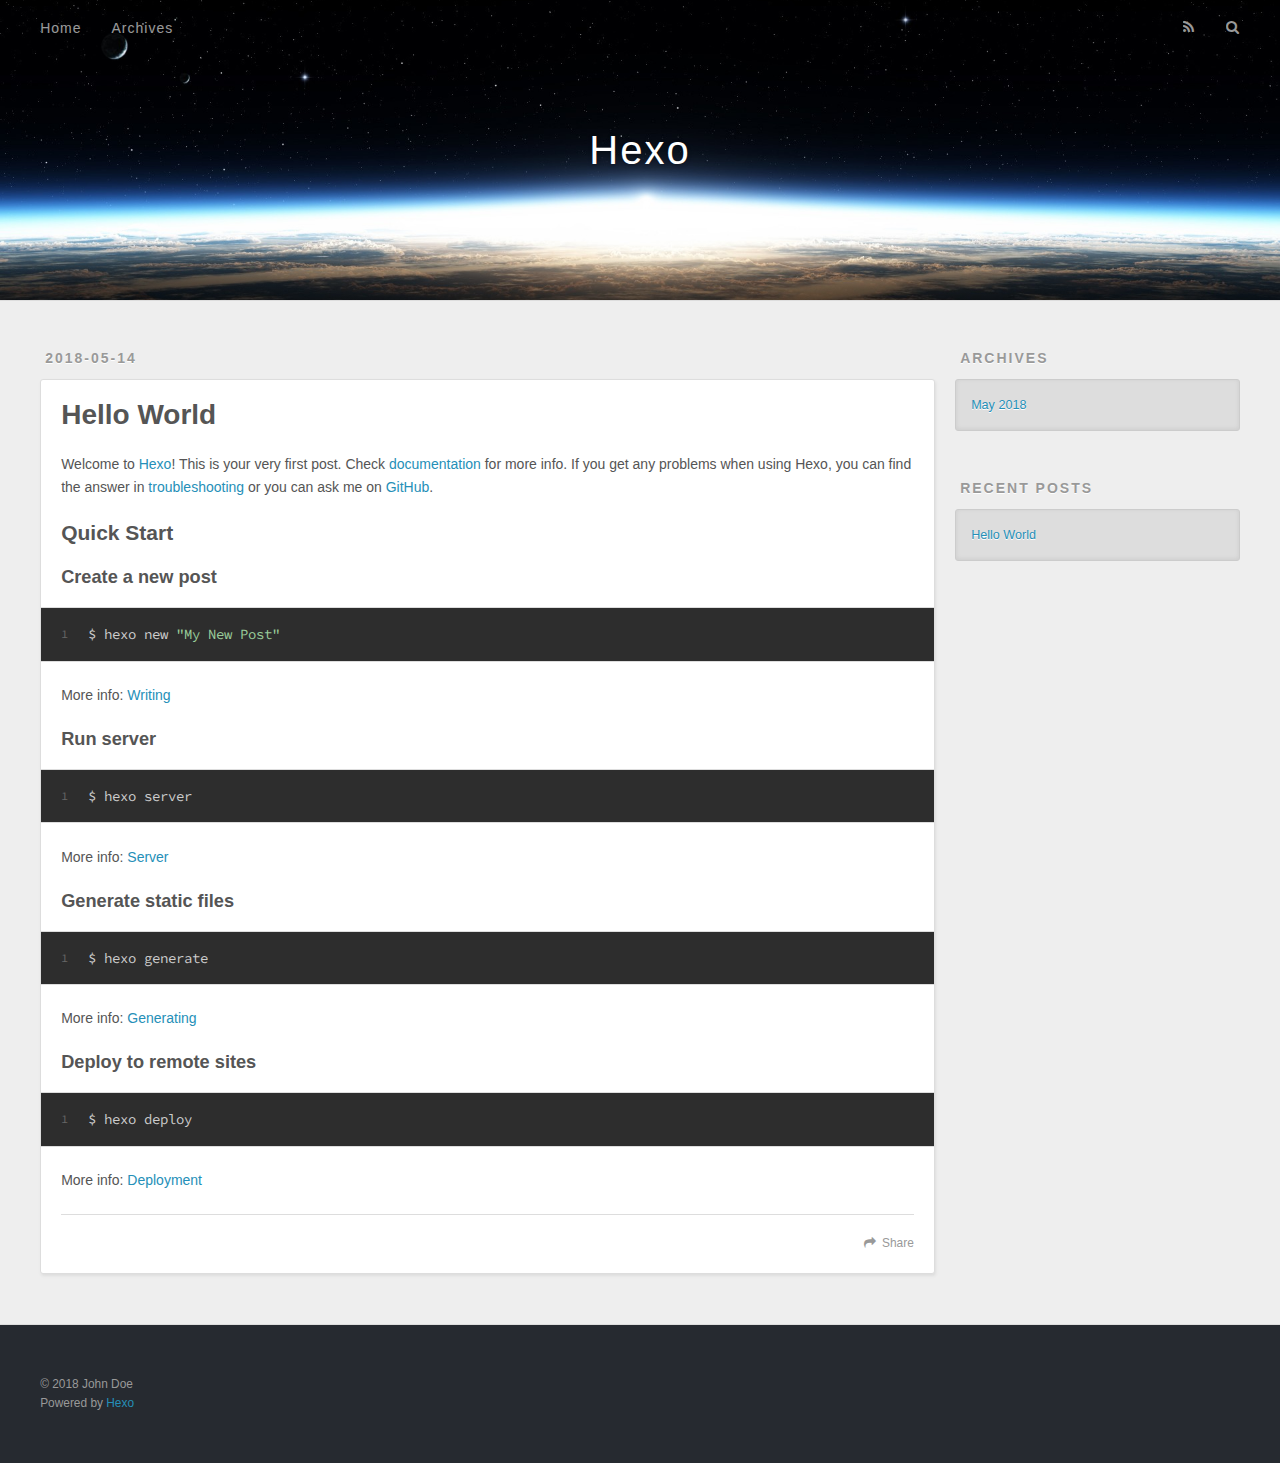
==== index.html @ ec2a13dc "Site updated: 2018-05-14 11:06:51" ====
<!DOCTYPE html>
<html>
<head>
  <meta charset="utf-8">
  

  
  <title>Hexo</title>
  <meta name="viewport" content="width=device-width, initial-scale=1, maximum-scale=1">
  <meta property="og:type" content="website">
<meta property="og:title" content="Hexo">
<meta property="og:url" content="http://yoursite.com/index.html">
<meta property="og:site_name" content="Hexo">
<meta property="og:locale" content="default">
<meta name="twitter:card" content="summary">
<meta name="twitter:title" content="Hexo">
  
    <link rel="alternate" href="/atom.xml" title="Hexo" type="application/atom+xml">
  
  
    <link rel="icon" href="/favicon.png">
  
  
    <link href="//fonts.googleapis.com/css?family=Source+Code+Pro" rel="stylesheet" type="text/css">
  
  <link rel="stylesheet" href="/css/style.css">
</head>

<body>
  <div id="container">
    <div id="wrap">
      <header id="header">
  <div id="banner"></div>
  <div id="header-outer" class="outer">
    <div id="header-title" class="inner">
      <h1 id="logo-wrap">
        <a href="/" id="logo">Hexo</a>
      </h1>
      
    </div>
    <div id="header-inner" class="inner">
      <nav id="main-nav">
        <a id="main-nav-toggle" class="nav-icon"></a>
        
          <a class="main-nav-link" href="/">Home</a>
        
          <a class="main-nav-link" href="/archives">Archives</a>
        
      </nav>
      <nav id="sub-nav">
        
          <a id="nav-rss-link" class="nav-icon" href="/atom.xml" title="RSS Feed"></a>
        
        <a id="nav-search-btn" class="nav-icon" title="Search"></a>
      </nav>
      <div id="search-form-wrap">
        <form action="//google.com/search" method="get" accept-charset="UTF-8" class="search-form"><input type="search" name="q" class="search-form-input" placeholder="Search"><button type="submit" class="search-form-submit">&#xF002;</button><input type="hidden" name="sitesearch" value="http://yoursite.com"></form>
      </div>
    </div>
  </div>
</header>
      <div class="outer">
        <section id="main">
  
    <article id="post-hello-world" class="article article-type-post" itemscope itemprop="blogPost">
  <div class="article-meta">
    <a href="/2018/05/14/hello-world/" class="article-date">
  <time datetime="2018-05-14T02:57:49.219Z" itemprop="datePublished">2018-05-14</time>
</a>
    
  </div>
  <div class="article-inner">
    
    
      <header class="article-header">
        
  
    <h1 itemprop="name">
      <a class="article-title" href="/2018/05/14/hello-world/">Hello World</a>
    </h1>
  

      </header>
    
    <div class="article-entry" itemprop="articleBody">
      
        <p>Welcome to <a href="https://hexo.io/" target="_blank" rel="noopener">Hexo</a>! This is your very first post. Check <a href="https://hexo.io/docs/" target="_blank" rel="noopener">documentation</a> for more info. If you get any problems when using Hexo, you can find the answer in <a href="https://hexo.io/docs/troubleshooting.html" target="_blank" rel="noopener">troubleshooting</a> or you can ask me on <a href="https://github.com/hexojs/hexo/issues" target="_blank" rel="noopener">GitHub</a>.</p>
<h2 id="Quick-Start"><a href="#Quick-Start" class="headerlink" title="Quick Start"></a>Quick Start</h2><h3 id="Create-a-new-post"><a href="#Create-a-new-post" class="headerlink" title="Create a new post"></a>Create a new post</h3><figure class="highlight bash"><table><tr><td class="gutter"><pre><span class="line">1</span><br></pre></td><td class="code"><pre><span class="line">$ hexo new <span class="string">"My New Post"</span></span><br></pre></td></tr></table></figure>
<p>More info: <a href="https://hexo.io/docs/writing.html" target="_blank" rel="noopener">Writing</a></p>
<h3 id="Run-server"><a href="#Run-server" class="headerlink" title="Run server"></a>Run server</h3><figure class="highlight bash"><table><tr><td class="gutter"><pre><span class="line">1</span><br></pre></td><td class="code"><pre><span class="line">$ hexo server</span><br></pre></td></tr></table></figure>
<p>More info: <a href="https://hexo.io/docs/server.html" target="_blank" rel="noopener">Server</a></p>
<h3 id="Generate-static-files"><a href="#Generate-static-files" class="headerlink" title="Generate static files"></a>Generate static files</h3><figure class="highlight bash"><table><tr><td class="gutter"><pre><span class="line">1</span><br></pre></td><td class="code"><pre><span class="line">$ hexo generate</span><br></pre></td></tr></table></figure>
<p>More info: <a href="https://hexo.io/docs/generating.html" target="_blank" rel="noopener">Generating</a></p>
<h3 id="Deploy-to-remote-sites"><a href="#Deploy-to-remote-sites" class="headerlink" title="Deploy to remote sites"></a>Deploy to remote sites</h3><figure class="highlight bash"><table><tr><td class="gutter"><pre><span class="line">1</span><br></pre></td><td class="code"><pre><span class="line">$ hexo deploy</span><br></pre></td></tr></table></figure>
<p>More info: <a href="https://hexo.io/docs/deployment.html" target="_blank" rel="noopener">Deployment</a></p>

      
    </div>
    <footer class="article-footer">
      <a data-url="http://yoursite.com/2018/05/14/hello-world/" data-id="cjh5num5800006wuyzul160dy" class="article-share-link">Share</a>
      
      
    </footer>
  </div>
  
</article>


  


</section>
        
          <aside id="sidebar">
  
    

  
    

  
    
  
    
  <div class="widget-wrap">
    <h3 class="widget-title">Archives</h3>
    <div class="widget">
      <ul class="archive-list"><li class="archive-list-item"><a class="archive-list-link" href="/archives/2018/05/">May 2018</a></li></ul>
    </div>
  </div>


  
    
  <div class="widget-wrap">
    <h3 class="widget-title">Recent Posts</h3>
    <div class="widget">
      <ul>
        
          <li>
            <a href="/2018/05/14/hello-world/">Hello World</a>
          </li>
        
      </ul>
    </div>
  </div>

  
</aside>
        
      </div>
      <footer id="footer">
  
  <div class="outer">
    <div id="footer-info" class="inner">
      &copy; 2018 John Doe<br>
      Powered by <a href="http://hexo.io/" target="_blank">Hexo</a>
    </div>
  </div>
</footer>
    </div>
    <nav id="mobile-nav">
  
    <a href="/" class="mobile-nav-link">Home</a>
  
    <a href="/archives" class="mobile-nav-link">Archives</a>
  
</nav>
    

<script src="//ajax.googleapis.com/ajax/libs/jquery/2.0.3/jquery.min.js"></script>


  <link rel="stylesheet" href="/fancybox/jquery.fancybox.css">
  <script src="/fancybox/jquery.fancybox.pack.js"></script>


<script src="/js/script.js"></script>



  </div>
</body>
</html>
---- css/style.css ----
body {
  width: 100%;
}
body:before,
body:after {
  content: "";
  display: table;
}
body:after {
  clear: both;
}
html,
body,
div,
span,
applet,
object,
iframe,
h1,
h2,
h3,
h4,
h5,
h6,
p,
blockquote,
pre,
a,
abbr,
acronym,
address,
big,
cite,
code,
del,
dfn,
em,
img,
ins,
kbd,
q,
s,
samp,
small,
strike,
strong,
sub,
sup,
tt,
var,
dl,
dt,
dd,
ol,
ul,
li,
fieldset,
form,
label,
legend,
table,
caption,
tbody,
tfoot,
thead,
tr,
th,
td {
  margin: 0;
  padding: 0;
  border: 0;
  outline: 0;
  font-weight: inherit;
  font-style: inherit;
  font-family: inherit;
  font-size: 100%;
  vertical-align: baseline;
}
body {
  line-height: 1;
  color: #000;
  background: #fff;
}
ol,
ul {
  list-style: none;
}
table {
  border-collapse: separate;
  border-spacing: 0;
  vertical-align: middle;
}
caption,
th,
td {
  text-align: left;
  font-weight: normal;
  vertical-align: middle;
}
a img {
  border: none;
}
input,
button {
  margin: 0;
  padding: 0;
}
input::-moz-focus-inner,
button::-moz-focus-inner {
  border: 0;
  padding: 0;
}
@font-face {
  font-family: FontAwesome;
  font-style: normal;
  font-weight: normal;
  src: url("fonts/fontawesome-webfont.eot?v=#4.0.3");
  src: url("fonts/fontawesome-webfont.eot?#iefix&v=#4.0.3") format("embedded-opentype"), url("fonts/fontawesome-webfont.woff?v=#4.0.3") format("woff"), url("fonts/fontawesome-webfont.ttf?v=#4.0.3") format("truetype"), url("fonts/fontawesome-webfont.svg#fontawesomeregular?v=#4.0.3") format("svg");
}
html,
body,
#container {
  height: 100%;
}
body {
  background: #eee;
  font: 14px -apple-system, BlinkMacSystemFont, "Segoe UI", "Roboto", "Oxygen", "Ubuntu", "Cantarell", "Fira Sans", "Droid Sans", "Helvetica Neue", sans-serif;
  -webkit-text-size-adjust: 100%;
}
.outer {
  max-width: 1220px;
  margin: 0 auto;
  padding: 0 20px;
}
.outer:before,
.outer:after {
  content: "";
  display: table;
}
.outer:after {
  clear: both;
}
.inner {
  display: inline;
  float: left;
  width: 98.33333333333333%;
  margin: 0 0.833333333333333%;
}
.left,
.alignleft {
  float: left;
}
.right,
.alignright {
  float: right;
}
.clear {
  clear: both;
}
#container {
  position: relative;
}
.mobile-nav-on {
  overflow: hidden;
}
#wrap {
  height: 100%;
  width: 100%;
  position: absolute;
  top: 0;
  left: 0;
  -webkit-transition: 0.2s ease-out;
  -moz-transition: 0.2s ease-out;
  -ms-transition: 0.2s ease-out;
  transition: 0.2s ease-out;
  z-index: 1;
  background: #eee;
}
.mobile-nav-on #wrap {
  left: 280px;
}
@media screen and (min-width: 768px) {
  #main {
    display: inline;
    float: left;
    width: 73.33333333333333%;
    margin: 0 0.833333333333333%;
  }
}
.article-date,
.article-category-link,
.archive-year,
.widget-title {
  text-decoration: none;
  text-transform: uppercase;
  letter-spacing: 2px;
  color: #999;
  margin-bottom: 1em;
  margin-left: 5px;
  line-height: 1em;
  text-shadow: 0 1px #fff;
  font-weight: bold;
}
.article-inner,
.archive-article-inner {
  background: #fff;
  -webkit-box-shadow: 1px 2px 3px #ddd;
  box-shadow: 1px 2px 3px #ddd;
  border: 1px solid #ddd;
  border-radius: 3px;
}
.article-entry h1,
.widget h1 {
  font-size: 2em;
}
.article-entry h2,
.widget h2 {
  font-size: 1.5em;
}
.article-entry h3,
.widget h3 {
  font-size: 1.3em;
}
.article-entry h4,
.widget h4 {
  font-size: 1.2em;
}
.article-entry h5,
.widget h5 {
  font-size: 1em;
}
.article-entry h6,
.widget h6 {
  font-size: 1em;
  color: #999;
}
.article-entry hr,
.widget hr {
  border: 1px dashed #ddd;
}
.article-entry strong,
.widget strong {
  font-weight: bold;
}
.article-entry em,
.widget em,
.article-entry cite,
.widget cite {
  font-style: italic;
}
.article-entry sup,
.widget sup,
.article-entry sub,
.widget sub {
  font-size: 0.75em;
  line-height: 0;
  position: relative;
  vertical-align: baseline;
}
.article-entry sup,
.widget sup {
  top: -0.5em;
}
.article-entry sub,
.widget sub {
  bottom: -0.2em;
}
.article-entry small,
.widget small {
  font-size: 0.85em;
}
.article-entry acronym,
.widget acronym,
.article-entry abbr,
.widget abbr {
  border-bottom: 1px dotted;
}
.article-entry ul,
.widget ul,
.article-entry ol,
.widget ol,
.article-entry dl,
.widget dl {
  margin: 0 20px;
  line-height: 1.6em;
}
.article-entry ul ul,
.widget ul ul,
.article-entry ol ul,
.widget ol ul,
.article-entry ul ol,
.widget ul ol,
.article-entry ol ol,
.widget ol ol {
  margin-top: 0;
  margin-bottom: 0;
}
.article-entry ul,
.widget ul {
  list-style: disc;
}
.article-entry ol,
.widget ol {
  list-style: decimal;
}
.article-entry dt,
.widget dt {
  font-weight: bold;
}
#header {
  height: 300px;
  position: relative;
  border-bottom: 1px solid #ddd;
}
#header:before,
#header:after {
  content: "";
  position: absolute;
  left: 0;
  right: 0;
  height: 40px;
}
#header:before {
  top: 0;
  background: -webkit-linear-gradient(rgba(0,0,0,0.2), transparent);
  background: -moz-linear-gradient(rgba(0,0,0,0.2), transparent);
  background: -ms-linear-gradient(rgba(0,0,0,0.2), transparent);
  background: linear-gradient(rgba(0,0,0,0.2), transparent);
}
#header:after {
  bottom: 0;
  background: -webkit-linear-gradient(transparent, rgba(0,0,0,0.2));
  background: -moz-linear-gradient(transparent, rgba(0,0,0,0.2));
  background: -ms-linear-gradient(transparent, rgba(0,0,0,0.2));
  background: linear-gradient(transparent, rgba(0,0,0,0.2));
}
#header-outer {
  height: 100%;
  position: relative;
}
#header-inner {
  position: relative;
  overflow: hidden;
}
#banner {
  position: absolute;
  top: 0;
  left: 0;
  width: 100%;
  height: 100%;
  background: url("images/banner.jpg") center #000;
  -webkit-background-size: cover;
  -moz-background-size: cover;
  background-size: cover;
  z-index: -1;
}
#header-title {
  text-align: center;
  height: 40px;
  position: absolute;
  top: 50%;
  left: 0;
  margin-top: -20px;
}
#logo,
#subtitle {
  text-decoration: none;
  color: #fff;
  font-weight: 300;
  text-shadow: 0 1px 4px rgba(0,0,0,0.3);
}
#logo {
  font-size: 40px;
  line-height: 40px;
  letter-spacing: 2px;
}
#subtitle {
  font-size: 16px;
  line-height: 16px;
  letter-spacing: 1px;
}
#subtitle-wrap {
  margin-top: 16px;
}
#main-nav {
  float: left;
  margin-left: -15px;
}
.nav-icon,
.main-nav-link {
  float: left;
  color: #fff;
  opacity: 0.6;
  text-decoration: none;
  text-shadow: 0 1px rgba(0,0,0,0.2);
  -webkit-transition: opacity 0.2s;
  -moz-transition: opacity 0.2s;
  -ms-transition: opacity 0.2s;
  transition: opacity 0.2s;
  display: block;
  padding: 20px 15px;
}
.nav-icon:hover,
.main-nav-link:hover {
  opacity: 1;
}
.nav-icon {
  font-family: FontAwesome;
  text-align: center;
  font-size: 14px;
  width: 14px;
  height: 14px;
  padding: 20px 15px;
  position: relative;
  cursor: pointer;
}
.main-nav-link {
  font-weight: 300;
  letter-spacing: 1px;
}
@media screen and (max-width: 479px) {
  .main-nav-link {
    display: none;
  }
}
#main-nav-toggle {
  display: none;
}
#main-nav-toggle:before {
  content: "\f0c9";
}
@media screen and (max-width: 479px) {
  #main-nav-toggle {
    display: block;
  }
}
#sub-nav {
  float: right;
  margin-right: -15px;
}
#nav-rss-link:before {
  content: "\f09e";
}
#nav-search-btn:before {
  content: "\f002";
}
#search-form-wrap {
  position: absolute;
  top: 15px;
  width: 150px;
  height: 30px;
  right: -150px;
  opacity: 0;
  -webkit-transition: 0.2s ease-out;
  -moz-transition: 0.2s ease-out;
  -ms-transition: 0.2s ease-out;
  transition: 0.2s ease-out;
}
#search-form-wrap.on {
  opacity: 1;
  right: 0;
}
@media screen and (max-width: 479px) {
  #search-form-wrap {
    width: 100%;
    right: -100%;
  }
}
.search-form {
  position: absolute;
  top: 0;
  left: 0;
  right: 0;
  background: #fff;
  padding: 5px 15px;
  border-radius: 15px;
  -webkit-box-shadow: 0 0 10px rgba(0,0,0,0.3);
  box-shadow: 0 0 10px rgba(0,0,0,0.3);
}
.search-form-input {
  border: none;
  background: none;
  color: #555;
  width: 100%;
  font: 13px -apple-system, BlinkMacSystemFont, "Segoe UI", "Roboto", "Oxygen", "Ubuntu", "Cantarell", "Fira Sans", "Droid Sans", "Helvetica Neue", sans-serif;
  outline: none;
}
.search-form-input::-webkit-search-results-decoration,
.search-form-input::-webkit-search-cancel-button {
  -webkit-appearance: none;
}
.search-form-submit {
  position: absolute;
  top: 50%;
  right: 10px;
  margin-top: -7px;
  font: 13px FontAwesome;
  border: none;
  background: none;
  color: #bbb;
  cursor: pointer;
}
.search-form-submit:hover,
.search-form-submit:focus {
  color: #777;
}
.article {
  margin: 50px 0;
}
.article-inner {
  overflow: hidden;
}
.article-meta:before,
.article-meta:after {
  content: "";
  display: table;
}
.article-meta:after {
  clear: both;
}
.article-date {
  float: left;
}
.article-category {
  float: left;
  line-height: 1em;
  color: #ccc;
  text-shadow: 0 1px #fff;
  margin-left: 8px;
}
.article-category:before {
  content: "\2022";
}
.article-category-link {
  margin: 0 12px 1em;
}
.article-header {
  padding: 20px 20px 0;
}
.article-title {
  text-decoration: none;
  font-size: 2em;
  font-weight: bold;
  color: #555;
  line-height: 1.1em;
  -webkit-transition: color 0.2s;
  -moz-transition: color 0.2s;
  -ms-transition: color 0.2s;
  transition: color 0.2s;
}
a.article-title:hover {
  color: #258fb8;
}
.article-entry {
  color: #555;
  padding: 0 20px;
}
.article-entry:before,
.article-entry:after {
  content: "";
  display: table;
}
.article-entry:after {
  clear: both;
}
.article-entry p,
.article-entry table {
  line-height: 1.6em;
  margin: 1.6em 0;
}
.article-entry h1,
.article-entry h2,
.article-entry h3,
.article-entry h4,
.article-entry h5,
.article-entry h6 {
  font-weight: bold;
}
.article-entry h1,
.article-entry h2,
.article-entry h3,
.article-entry h4,
.article-entry h5,
.article-entry h6 {
  line-height: 1.1em;
  margin: 1.1em 0;
}
.article-entry a {
  color: #258fb8;
  text-decoration: none;
}
.article-entry a:hover {
  text-decoration: underline;
}
.article-entry ul,
.article-entry ol,
.article-entry dl {
  margin-top: 1.6em;
  margin-bottom: 1.6em;
}
.article-entry img,
.article-entry video {
  max-width: 100%;
  height: auto;
  display: block;
  margin: auto;
}
.article-entry iframe {
  border: none;
}
.article-entry table {
  width: 100%;
  border-collapse: collapse;
  border-spacing: 0;
}
.article-entry th {
  font-weight: bold;
  border-bottom: 3px solid #ddd;
  padding-bottom: 0.5em;
}
.article-entry td {
  border-bottom: 1px solid #ddd;
  padding: 10px 0;
}
.article-entry blockquote {
  font-family: Georgia, "Times New Roman", serif;
  font-size: 1.4em;
  margin: 1.6em 20px;
  text-align: center;
}
.article-entry blockquote footer {
  font-size: 14px;
  margin: 1.6em 0;
  font-family: -apple-system, BlinkMacSystemFont, "Segoe UI", "Roboto", "Oxygen", "Ubuntu", "Cantarell", "Fira Sans", "Droid Sans", "Helvetica Neue", sans-serif;
}
.article-entry blockquote footer cite:before {
  content: "—";
  padding: 0 0.5em;
}
.article-entry .pullquote {
  text-align: left;
  width: 45%;
  margin: 0;
}
.article-entry .pullquote.left {
  margin-left: 0.5em;
  margin-right: 1em;
}
.article-entry .pullquote.right {
  margin-right: 0.5em;
  margin-left: 1em;
}
.article-entry .caption {
  color: #999;
  display: block;
  font-size: 0.9em;
  margin-top: 0.5em;
  position: relative;
  text-align: center;
}
.article-entry .video-container {
  position: relative;
  padding-top: 56.25%;
  height: 0;
  overflow: hidden;
}
.article-entry .video-container iframe,
.article-entry .video-container object,
.article-entry .video-container embed {
  position: absolute;
  top: 0;
  left: 0;
  width: 100%;
  height: 100%;
  margin-top: 0;
}
.article-more-link a {
  display: inline-block;
  line-height: 1em;
  padding: 6px 15px;
  border-radius: 15px;
  background: #eee;
  color: #999;
  text-shadow: 0 1px #fff;
  text-decoration: none;
}
.article-more-link a:hover {
  background: #258fb8;
  color: #fff;
  text-decoration: none;
  text-shadow: 0 1px #1e7293;
}
.article-footer {
  font-size: 0.85em;
  line-height: 1.6em;
  border-top: 1px solid #ddd;
  padding-top: 1.6em;
  margin: 0 20px 20px;
}
.article-footer:before,
.article-footer:after {
  content: "";
  display: table;
}
.article-footer:after {
  clear: both;
}
.article-footer a {
  color: #999;
  text-decoration: none;
}
.article-footer a:hover {
  color: #555;
}
.article-tag-list-item {
  float: left;
  margin-right: 10px;
}
.article-tag-list-link:before {
  content: "#";
}
.article-comment-link {
  float: right;
}
.article-comment-link:before {
  content: "\f075";
  font-family: FontAwesome;
  padding-right: 8px;
}
.article-share-link {
  cursor: pointer;
  float: right;
  margin-left: 20px;
}
.article-share-link:before {
  content: "\f064";
  font-family: FontAwesome;
  padding-right: 6px;
}
#article-nav {
  position: relative;
}
#article-nav:before,
#article-nav:after {
  content: "";
  display: table;
}
#article-nav:after {
  clear: both;
}
@media screen and (min-width: 768px) {
  #article-nav {
    margin: 50px 0;
  }
  #article-nav:before {
    width: 8px;
    height: 8px;
    position: absolute;
    top: 50%;
    left: 50%;
    margin-top: -4px;
    margin-left: -4px;
    content: "";
    border-radius: 50%;
    background: #ddd;
    -webkit-box-shadow: 0 1px 2px #fff;
    box-shadow: 0 1px 2px #fff;
  }
}
.article-nav-link-wrap {
  text-decoration: none;
  text-shadow: 0 1px #fff;
  color: #999;
  -webkit-box-sizing: border-box;
  -moz-box-sizing: border-box;
  box-sizing: border-box;
  margin-top: 50px;
  text-align: center;
  display: block;
}
.article-nav-link-wrap:hover {
  color: #555;
}
@media screen and (min-width: 768px) {
  .article-nav-link-wrap {
    width: 50%;
    margin-top: 0;
  }
}
@media screen and (min-width: 768px) {
  #article-nav-newer {
    float: left;
    text-align: right;
    padding-right: 20px;
  }
}
@media screen and (min-width: 768px) {
  #article-nav-older {
    float: right;
    text-align: left;
    padding-left: 20px;
  }
}
.article-nav-caption {
  text-transform: uppercase;
  letter-spacing: 2px;
  color: #ddd;
  line-height: 1em;
  font-weight: bold;
}
#article-nav-newer .article-nav-caption {
  margin-right: -2px;
}
.article-nav-title {
  font-size: 0.85em;
  line-height: 1.6em;
  margin-top: 0.5em;
}
.article-share-box {
  position: absolute;
  display: none;
  background: #fff;
  -webkit-box-shadow: 1px 2px 10px rgba(0,0,0,0.2);
  box-shadow: 1px 2px 10px rgba(0,0,0,0.2);
  border-radius: 3px;
  margin-left: -145px;
  overflow: hidden;
  z-index: 1;
}
.article-share-box.on {
  display: block;
}
.article-share-input {
  width: 100%;
  background: none;
  -webkit-box-sizing: border-box;
  -moz-box-sizing: border-box;
  box-sizing: border-box;
  font: 14px -apple-system, BlinkMacSystemFont, "Segoe UI", "Roboto", "Oxygen", "Ubuntu", "Cantarell", "Fira Sans", "Droid Sans", "Helvetica Neue", sans-serif;
  padding: 0 15px;
  color: #555;
  outline: none;
  border: 1px solid #ddd;
  border-radius: 3px 3px 0 0;
  height: 36px;
  line-height: 36px;
}
.article-share-links {
  background: #eee;
}
.article-share-links:before,
.article-share-links:after {
  content: "";
  display: table;
}
.article-share-links:after {
  clear: both;
}
.article-share-twitter,
.article-share-facebook,
.article-share-pinterest,
.article-share-google {
  width: 50px;
  height: 36px;
  display: block;
  float: left;
  position: relative;
  color: #999;
  text-shadow: 0 1px #fff;
}
.article-share-twitter:before,
.article-share-facebook:before,
.article-share-pinterest:before,
.article-share-google:before {
  font-size: 20px;
  font-family: FontAwesome;
  width: 20px;
  height: 20px;
  position: absolute;
  top: 50%;
  left: 50%;
  margin-top: -10px;
  margin-left: -10px;
  text-align: center;
}
.article-share-twitter:hover,
.article-share-facebook:hover,
.article-share-pinterest:hover,
.article-share-google:hover {
  color: #fff;
}
.article-share-twitter:before {
  content: "\f099";
}
.article-share-twitter:hover {
  background: #00aced;
  text-shadow: 0 1px #008abe;
}
.article-share-facebook:before {
  content: "\f09a";
}
.article-share-facebook:hover {
  background: #3b5998;
  text-shadow: 0 1px #2f477a;
}
.article-share-pinterest:before {
  content: "\f0d2";
}
.article-share-pinterest:hover {
  background: #cb2027;
  text-shadow: 0 1px #a21a1f;
}
.article-share-google:before {
  content: "\f0d5";
}
.article-share-google:hover {
  background: #dd4b39;
  text-shadow: 0 1px #be3221;
}
.article-gallery {
  background: #000;
  position: relative;
}
.article-gallery-photos {
  position: relative;
  overflow: hidden;
}
.article-gallery-img {
  display: none;
  max-width: 100%;
}
.article-gallery-img:first-child {
  display: block;
}
.article-gallery-img.loaded {
  position: absolute;
  display: block;
}
.article-gallery-img img {
  display: block;
  max-width: 100%;
  margin: 0 auto;
}
#comments {
  background: #fff;
  -webkit-box-shadow: 1px 2px 3px #ddd;
  box-shadow: 1px 2px 3px #ddd;
  padding: 20px;
  border: 1px solid #ddd;
  border-radius: 3px;
  margin: 50px 0;
}
#comments a {
  color: #258fb8;
}
.archives-wrap {
  margin: 50px 0;
}
.archives:before,
.archives:after {
  content: "";
  display: table;
}
.archives:after {
  clear: both;
}
.archive-year-wrap {
  margin-bottom: 1em;
}
.archives {
  -webkit-column-gap: 10px;
  -moz-column-gap: 10px;
  column-gap: 10px;
}
@media screen and (min-width: 480px) and (max-width: 767px) {
  .archives {
    -webkit-column-count: 2;
    -moz-column-count: 2;
    column-count: 2;
  }
}
@media screen and (min-width: 768px) {
  .archives {
    -webkit-column-count: 3;
    -moz-column-count: 3;
    column-count: 3;
  }
}
.archive-article {
  -webkit-column-break-inside: avoid;
  page-break-inside: avoid;
  overflow: hidden;
  break-inside: avoid-column;
}
.archive-article-inner {
  padding: 10px;
  margin-bottom: 15px;
}
.archive-article-title {
  text-decoration: none;
  font-weight: bold;
  color: #555;
  -webkit-transition: color 0.2s;
  -moz-transition: color 0.2s;
  -ms-transition: color 0.2s;
  transition: color 0.2s;
  line-height: 1.6em;
}
.archive-article-title:hover {
  color: #258fb8;
}
.archive-article-footer {
  margin-top: 1em;
}
.archive-article-date {
  color: #999;
  text-decoration: none;
  font-size: 0.85em;
  line-height: 1em;
  margin-bottom: 0.5em;
  display: block;
}
#page-nav {
  margin: 50px auto;
  background: #fff;
  -webkit-box-shadow: 1px 2px 3px #ddd;
  box-shadow: 1px 2px 3px #ddd;
  border: 1px solid #ddd;
  border-radius: 3px;
  text-align: center;
  color: #999;
  overflow: hidden;
}
#page-nav:before,
#page-nav:after {
  content: "";
  display: table;
}
#page-nav:after {
  clear: both;
}
#page-nav a,
#page-nav span {
  padding: 10px 20px;
  line-height: 1;
  height: 2ex;
}
#page-nav a {
  color: #999;
  text-decoration: none;
}
#page-nav a:hover {
  background: #999;
  color: #fff;
}
#page-nav .prev {
  float: left;
}
#page-nav .next {
  float: right;
}
#page-nav .page-number {
  display: inline-block;
}
@media screen and (max-width: 479px) {
  #page-nav .page-number {
    display: none;
  }
}
#page-nav .current {
  color: #555;
  font-weight: bold;
}
#page-nav .space {
  color: #ddd;
}
#footer {
  background: #262a30;
  padding: 50px 0;
  border-top: 1px solid #ddd;
  color: #999;
}
#footer a {
  color: #258fb8;
  text-decoration: none;
}
#footer a:hover {
  text-decoration: underline;
}
#footer-info {
  line-height: 1.6em;
  font-size: 0.85em;
}
.article-entry pre,
.article-entry .highlight {
  background: #2d2d2d;
  margin: 0 -20px;
  padding: 15px 20px;
  border-style: solid;
  border-color: #ddd;
  border-width: 1px 0;
  overflow: auto;
  color: #ccc;
  line-height: 22.400000000000002px;
}
.article-entry .highlight .gutter pre,
.article-entry .gist .gist-file .gist-data .line-numbers {
  color: #666;
  font-size: 0.85em;
}
.article-entry pre,
.article-entry code {
  font-family: "Source Code Pro", Consolas, Monaco, Menlo, Consolas, monospace;
}
.article-entry code {
  background: #eee;
  text-shadow: 0 1px #fff;
  padding: 0 0.3em;
}
.article-entry pre code {
  background: none;
  text-shadow: none;
  padding: 0;
}
.article-entry .highlight pre {
  border: none;
  margin: 0;
  padding: 0;
}
.article-entry .highlight table {
  margin: 0;
  width: auto;
}
.article-entry .highlight td {
  border: none;
  padding: 0;
}
.article-entry .highlight figcaption {
  font-size: 0.85em;
  color: #999;
  line-height: 1em;
  margin-bottom: 1em;
}
.article-entry .highlight figcaption:before,
.article-entry .highlight figcaption:after {
  content: "";
  display: table;
}
.article-entry .highlight figcaption:after {
  clear: both;
}
.article-entry .highlight figcaption a {
  float: right;
}
.article-entry .highlight .gutter pre {
  text-align: right;
  padding-right: 20px;
}
.article-entry .highlight .line {
  height: 22.400000000000002px;
}
.article-entry .highlight .line.marked {
  background: #515151;
}
.article-entry .gist {
  margin: 0 -20px;
  border-style: solid;
  border-color: #ddd;
  border-width: 1px 0;
  background: #2d2d2d;
  padding: 15px 20px 15px 0;
}
.article-entry .gist .gist-file {
  border: none;
  font-family: "Source Code Pro", Consolas, Monaco, Menlo, Consolas, monospace;
  margin: 0;
}
.article-entry .gist .gist-file .gist-data {
  background: none;
  border: none;
}
.article-entry .gist .gist-file .gist-data .line-numbers {
  background: none;
  border: none;
  padding: 0 20px 0 0;
}
.article-entry .gist .gist-file .gist-data .line-data {
  padding: 0 !important;
}
.article-entry .gist .gist-file .highlight {
  margin: 0;
  padding: 0;
  border: none;
}
.article-entry .gist .gist-file .gist-meta {
  background: #2d2d2d;
  color: #999;
  font: 0.85em -apple-system, BlinkMacSystemFont, "Segoe UI", "Roboto", "Oxygen", "Ubuntu", "Cantarell", "Fira Sans", "Droid Sans", "Helvetica Neue", sans-serif;
  text-shadow: 0 0;
  padding: 0;
  margin-top: 1em;
  margin-left: 20px;
}
.article-entry .gist .gist-file .gist-meta a {
  color: #258fb8;
  font-weight: normal;
}
.article-entry .gist .gist-file .gist-meta a:hover {
  text-decoration: underline;
}
pre .comment,
pre .title {
  color: #999;
}
pre .variable,
pre .attribute,
pre .tag,
pre .regexp,
pre .ruby .constant,
pre .xml .tag .title,
pre .xml .pi,
pre .xml .doctype,
pre .html .doctype,
pre .css .id,
pre .css .class,
pre .css .pseudo {
  color: #f2777a;
}
pre .number,
pre .preprocessor,
pre .built_in,
pre .literal,
pre .params,
pre .constant {
  color: #f99157;
}
pre .class,
pre .ruby .class .title,
pre .css .rules .attribute {
  color: #9c9;
}
pre .string,
pre .value,
pre .inheritance,
pre .header,
pre .ruby .symbol,
pre .xml .cdata {
  color: #9c9;
}
pre .css .hexcolor {
  color: #6cc;
}
pre .function,
pre .python .decorator,
pre .python .title,
pre .ruby .function .title,
pre .ruby .title .keyword,
pre .perl .sub,
pre .javascript .title,
pre .coffeescript .title {
  color: #69c;
}
pre .keyword,
pre .javascript .function {
  color: #c9c;
}
@media screen and (max-width: 479px) {
  #mobile-nav {
    position: absolute;
    top: 0;
    left: 0;
    width: 280px;
    height: 100%;
    background: #191919;
    border-right: 1px solid #fff;
  }
}
@media screen and (max-width: 479px) {
  .mobile-nav-link {
    display: block;
    color: #999;
    text-decoration: none;
    padding: 15px 20px;
    font-weight: bold;
  }
  .mobile-nav-link:hover {
    color: #fff;
  }
}
@media screen and (min-width: 768px) {
  #sidebar {
    display: inline;
    float: left;
    width: 23.333333333333332%;
    margin: 0 0.833333333333333%;
  }
}
.widget-wrap {
  margin: 50px 0;
}
.widget {
  color: #777;
  text-shadow: 0 1px #fff;
  background: #ddd;
  -webkit-box-shadow: 0 -1px 4px #ccc inset;
  box-shadow: 0 -1px 4px #ccc inset;
  border: 1px solid #ccc;
  padding: 15px;
  border-radius: 3px;
}
.widget a {
  color: #258fb8;
  text-decoration: none;
}
.widget a:hover {
  text-decoration: underline;
}
.widget ul ul,
.widget ol ul,
.widget dl ul,
.widget ul ol,
.widget ol ol,
.widget dl ol,
.widget ul dl,
.widget ol dl,
.widget dl dl {
  margin-left: 15px;
  list-style: disc;
}
.widget {
  line-height: 1.6em;
  word-wrap: break-word;
  font-size: 0.9em;
}
.widget ul,
.widget ol {
  list-style: none;
  margin: 0;
}
.widget ul ul,
.widget ol ul,
.widget ul ol,
.widget ol ol {
  margin: 0 20px;
}
.widget ul ul,
.widget ol ul {
  list-style: disc;
}
.widget ul ol,
.widget ol ol {
  list-style: decimal;
}
.category-list-count,
.tag-list-count,
.archive-list-count {
  padding-left: 5px;
  color: #999;
  font-size: 0.85em;
}
.category-list-count:before,
.tag-list-count:before,
.archive-list-count:before {
  content: "(";
}
.category-list-count:after,
.tag-list-count:after,
.archive-list-count:after {
  content: ")";
}
.tagcloud a {
  margin-right: 5px;
  display: inline-block;
}
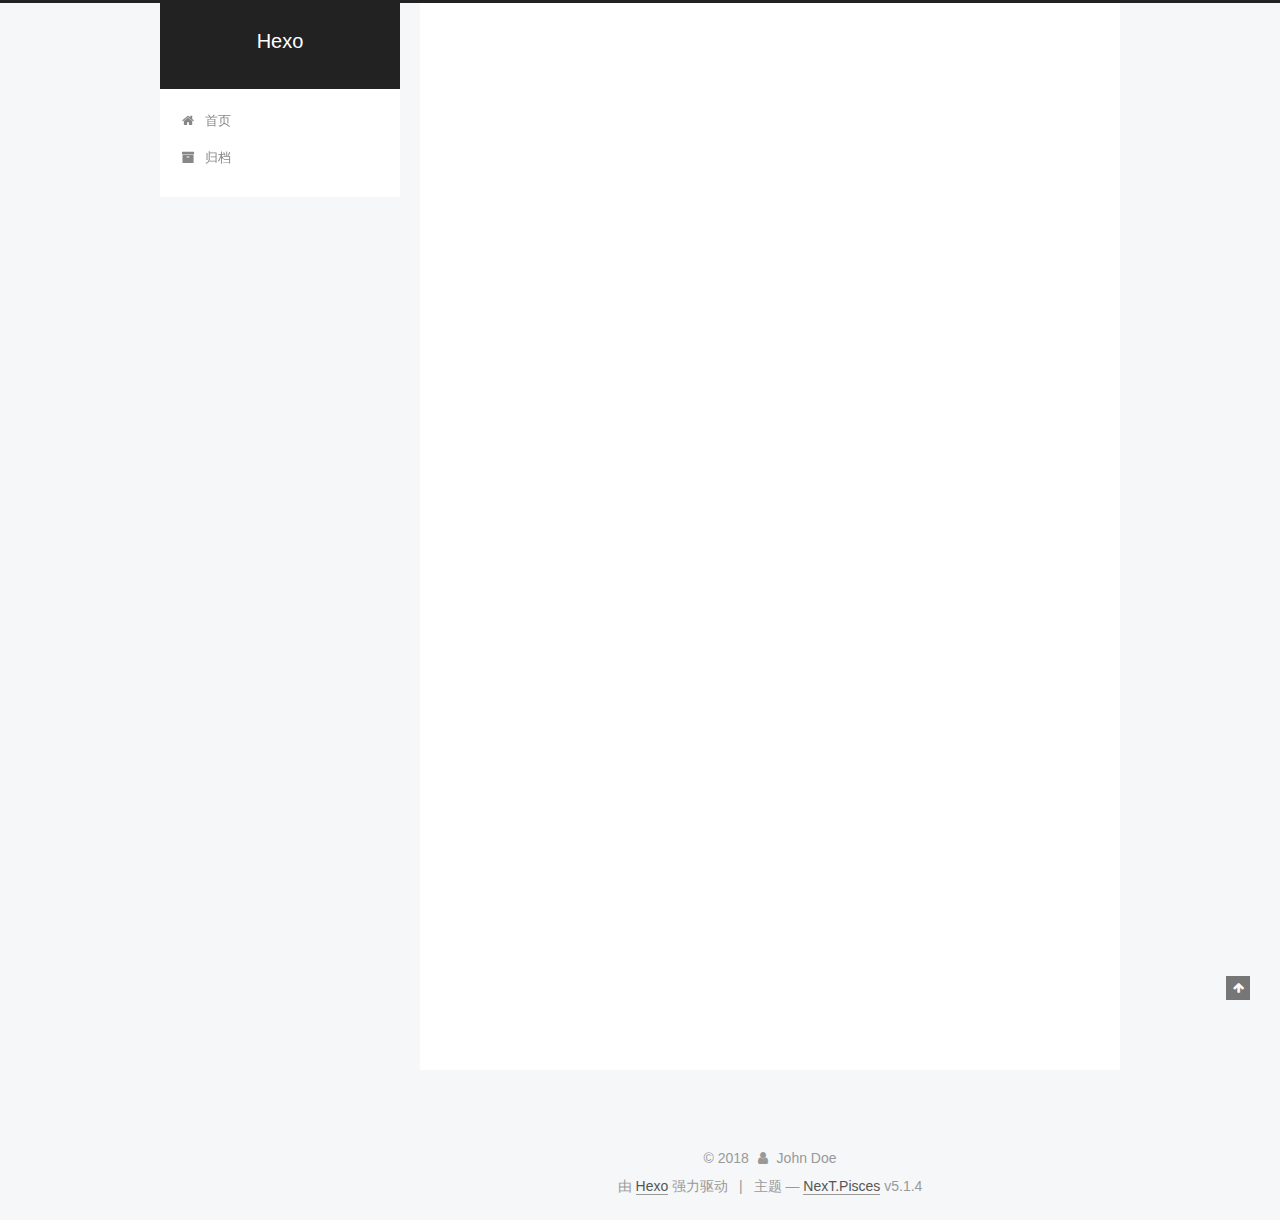
==== commit 5687c636: "Site updated: 2018-05-14 12:07:45" ====
--- a/index.html
+++ b/index.html
@@ -1,90 +1,306 @@
 <!DOCTYPE html>
-<html>
+
+
+
+  
+
+
+<html class="theme-next pisces use-motion" lang="zh-Hans">
 <head>
-  <meta charset="utf-8">
-  
-
-  
-  <title>Hexo</title>
-  <meta name="viewport" content="width=device-width, initial-scale=1, maximum-scale=1">
-  <meta property="og:type" content="website">
+  <meta charset="UTF-8"/>
+<meta http-equiv="X-UA-Compatible" content="IE=edge" />
+<meta name="viewport" content="width=device-width, initial-scale=1, maximum-scale=1"/>
+<meta name="theme-color" content="#222">
+
+
+
+
+
+
+
+
+
+<meta http-equiv="Cache-Control" content="no-transform" />
+<meta http-equiv="Cache-Control" content="no-siteapp" />
+
+
+
+
+
+
+
+
+
+
+
+
+
+
+
+
+  
+  
+  <link href="/lib/fancybox/source/jquery.fancybox.css?v=2.1.5" rel="stylesheet" type="text/css" />
+
+
+
+
+
+
+
+<link href="/lib/font-awesome/css/font-awesome.min.css?v=4.6.2" rel="stylesheet" type="text/css" />
+
+<link href="/css/main.css?v=5.1.4" rel="stylesheet" type="text/css" />
+
+
+  <link rel="apple-touch-icon" sizes="180x180" href="/images/apple-touch-icon-next.png?v=5.1.4">
+
+
+  <link rel="icon" type="image/png" sizes="32x32" href="/images/favicon-32x32-next.png?v=5.1.4">
+
+
+  <link rel="icon" type="image/png" sizes="16x16" href="/images/favicon-16x16-next.png?v=5.1.4">
+
+
+  <link rel="mask-icon" href="/images/logo.svg?v=5.1.4" color="#222">
+
+
+
+
+
+  <meta name="keywords" content="Hexo, NexT" />
+
+
+
+
+
+
+
+
+
+
+<meta property="og:type" content="website">
 <meta property="og:title" content="Hexo">
 <meta property="og:url" content="http://yoursite.com/index.html">
 <meta property="og:site_name" content="Hexo">
-<meta property="og:locale" content="default">
+<meta property="og:locale" content="zh-Hans">
 <meta name="twitter:card" content="summary">
 <meta name="twitter:title" content="Hexo">
-  
-    <link rel="alternate" href="/atom.xml" title="Hexo" type="application/atom+xml">
-  
-  
-    <link rel="icon" href="/favicon.png">
-  
-  
-    <link href="//fonts.googleapis.com/css?family=Source+Code+Pro" rel="stylesheet" type="text/css">
-  
-  <link rel="stylesheet" href="/css/style.css">
+
+
+
+<script type="text/javascript" id="hexo.configurations">
+  var NexT = window.NexT || {};
+  var CONFIG = {
+    root: '/',
+    scheme: 'Pisces',
+    version: '5.1.4',
+    sidebar: {"position":"left","display":"post","offset":12,"b2t":false,"scrollpercent":false,"onmobile":false},
+    fancybox: true,
+    tabs: true,
+    motion: {"enable":true,"async":false,"transition":{"post_block":"fadeIn","post_header":"slideDownIn","post_body":"slideDownIn","coll_header":"slideLeftIn","sidebar":"slideUpIn"}},
+    duoshuo: {
+      userId: '0',
+      author: '博主'
+    },
+    algolia: {
+      applicationID: '',
+      apiKey: '',
+      indexName: '',
+      hits: {"per_page":10},
+      labels: {"input_placeholder":"Search for Posts","hits_empty":"We didn't find any results for the search: ${query}","hits_stats":"${hits} results found in ${time} ms"}
+    }
+  };
+</script>
+
+
+
+  <link rel="canonical" href="http://yoursite.com/"/>
+
+
+
+
+
+  <title>Hexo</title>
+  
+
+
+
+
+
+
+
+
 </head>
 
-<body>
-  <div id="container">
-    <div id="wrap">
-      <header id="header">
-  <div id="banner"></div>
-  <div id="header-outer" class="outer">
-    <div id="header-title" class="inner">
-      <h1 id="logo-wrap">
-        <a href="/" id="logo">Hexo</a>
-      </h1>
-      
+<body itemscope itemtype="http://schema.org/WebPage" lang="zh-Hans">
+
+  
+  
+    
+  
+
+  <div class="container sidebar-position-left 
+  page-home">
+    <div class="headband"></div>
+
+    <header id="header" class="header" itemscope itemtype="http://schema.org/WPHeader">
+      <div class="header-inner"><div class="site-brand-wrapper">
+  <div class="site-meta ">
+    
+
+    <div class="custom-logo-site-title">
+      <a href="/"  class="brand" rel="start">
+        <span class="logo-line-before"><i></i></span>
+        <span class="site-title">Hexo</span>
+        <span class="logo-line-after"><i></i></span>
+      </a>
     </div>
-    <div id="header-inner" class="inner">
-      <nav id="main-nav">
-        <a id="main-nav-toggle" class="nav-icon"></a>
-        
-          <a class="main-nav-link" href="/">Home</a>
-        
-          <a class="main-nav-link" href="/archives">Archives</a>
-        
-      </nav>
-      <nav id="sub-nav">
-        
-          <a id="nav-rss-link" class="nav-icon" href="/atom.xml" title="RSS Feed"></a>
-        
-        <a id="nav-search-btn" class="nav-icon" title="Search"></a>
-      </nav>
-      <div id="search-form-wrap">
-        <form action="//google.com/search" method="get" accept-charset="UTF-8" class="search-form"><input type="search" name="q" class="search-form-input" placeholder="Search"><button type="submit" class="search-form-submit">&#xF002;</button><input type="hidden" name="sitesearch" value="http://yoursite.com"></form>
-      </div>
-    </div>
+      
+        <p class="site-subtitle"></p>
+      
   </div>
-</header>
-      <div class="outer">
-        <section id="main">
-  
-    <article id="post-hello-world" class="article article-type-post" itemscope itemprop="blogPost">
-  <div class="article-meta">
-    <a href="/2018/05/14/hello-world/" class="article-date">
-  <time datetime="2018-05-14T02:57:49.219Z" itemprop="datePublished">2018-05-14</time>
-</a>
-    
+
+  <div class="site-nav-toggle">
+    <button>
+      <span class="btn-bar"></span>
+      <span class="btn-bar"></span>
+      <span class="btn-bar"></span>
+    </button>
   </div>
-  <div class="article-inner">
-    
-    
-      <header class="article-header">
-        
-  
-    <h1 itemprop="name">
-      <a class="article-title" href="/2018/05/14/hello-world/">Hello World</a>
-    </h1>
-  
-
+</div>
+
+<nav class="site-nav">
+  
+
+  
+    <ul id="menu" class="menu">
+      
+        
+        <li class="menu-item menu-item-home">
+          <a href="/" rel="section">
+            
+              <i class="menu-item-icon fa fa-fw fa-home"></i> <br />
+            
+            首页
+          </a>
+        </li>
+      
+        
+        <li class="menu-item menu-item-archives">
+          <a href="/archives/" rel="section">
+            
+              <i class="menu-item-icon fa fa-fw fa-archive"></i> <br />
+            
+            归档
+          </a>
+        </li>
+      
+
+      
+    </ul>
+  
+
+  
+</nav>
+
+
+
+ </div>
+    </header>
+
+    <main id="main" class="main">
+      <div class="main-inner">
+        <div class="content-wrap">
+          <div id="content" class="content">
+            
+  <section id="posts" class="posts-expand">
+    
+      
+
+  
+
+  
+  
+  
+
+  <article class="post post-type-normal" itemscope itemtype="http://schema.org/Article">
+  
+  
+  
+  <div class="post-block">
+    <link itemprop="mainEntityOfPage" href="http://yoursite.com/2018/05/14/hello-world/">
+
+    <span hidden itemprop="author" itemscope itemtype="http://schema.org/Person">
+      <meta itemprop="name" content="John Doe">
+      <meta itemprop="description" content="">
+      <meta itemprop="image" content="/images/avatar.gif">
+    </span>
+
+    <span hidden itemprop="publisher" itemscope itemtype="http://schema.org/Organization">
+      <meta itemprop="name" content="Hexo">
+    </span>
+
+    
+      <header class="post-header">
+
+        
+        
+          <h1 class="post-title" itemprop="name headline">
+                
+                <a class="post-title-link" href="/2018/05/14/hello-world/" itemprop="url">Hello World</a></h1>
+        
+
+        <div class="post-meta">
+          <span class="post-time">
+            
+              <span class="post-meta-item-icon">
+                <i class="fa fa-calendar-o"></i>
+              </span>
+              
+                <span class="post-meta-item-text">发表于</span>
+              
+              <time title="创建于" itemprop="dateCreated datePublished" datetime="2018-05-14T10:57:49+08:00">
+                2018-05-14
+              </time>
+            
+
+            
+
+            
+          </span>
+
+          
+
+          
+            
+          
+
+          
+          
+
+          
+
+          
+
+          
+
+        </div>
       </header>
     
-    <div class="article-entry" itemprop="articleBody">
-      
-        <p>Welcome to <a href="https://hexo.io/" target="_blank" rel="noopener">Hexo</a>! This is your very first post. Check <a href="https://hexo.io/docs/" target="_blank" rel="noopener">documentation</a> for more info. If you get any problems when using Hexo, you can find the answer in <a href="https://hexo.io/docs/troubleshooting.html" target="_blank" rel="noopener">troubleshooting</a> or you can ask me on <a href="https://github.com/hexojs/hexo/issues" target="_blank" rel="noopener">GitHub</a>.</p>
+
+    
+    
+    
+    <div class="post-body" itemprop="articleBody">
+
+      
+      
+
+      
+        
+          
+            <p>Welcome to <a href="https://hexo.io/" target="_blank" rel="noopener">Hexo</a>! This is your very first post. Check <a href="https://hexo.io/docs/" target="_blank" rel="noopener">documentation</a> for more info. If you get any problems when using Hexo, you can find the answer in <a href="https://hexo.io/docs/troubleshooting.html" target="_blank" rel="noopener">troubleshooting</a> or you can ask me on <a href="https://github.com/hexojs/hexo/issues" target="_blank" rel="noopener">GitHub</a>.</p>
 <h2 id="Quick-Start"><a href="#Quick-Start" class="headerlink" title="Quick Start"></a>Quick Start</h2><h3 id="Create-a-new-post"><a href="#Create-a-new-post" class="headerlink" title="Create a new post"></a>Create a new post</h3><figure class="highlight bash"><table><tr><td class="gutter"><pre><span class="line">1</span><br></pre></td><td class="code"><pre><span class="line">$ hexo new <span class="string">"My New Post"</span></span><br></pre></td></tr></table></figure>
 <p>More info: <a href="https://hexo.io/docs/writing.html" target="_blank" rel="noopener">Writing</a></p>
 <h3 id="Run-server"><a href="#Run-server" class="headerlink" title="Run server"></a>Run server</h3><figure class="highlight bash"><table><tr><td class="gutter"><pre><span class="line">1</span><br></pre></td><td class="code"><pre><span class="line">$ hexo server</span><br></pre></td></tr></table></figure>
@@ -94,91 +310,314 @@
 <h3 id="Deploy-to-remote-sites"><a href="#Deploy-to-remote-sites" class="headerlink" title="Deploy to remote sites"></a>Deploy to remote sites</h3><figure class="highlight bash"><table><tr><td class="gutter"><pre><span class="line">1</span><br></pre></td><td class="code"><pre><span class="line">$ hexo deploy</span><br></pre></td></tr></table></figure>
 <p>More info: <a href="https://hexo.io/docs/deployment.html" target="_blank" rel="noopener">Deployment</a></p>
 
+          
+        
       
     </div>
-    <footer class="article-footer">
-      <a data-url="http://yoursite.com/2018/05/14/hello-world/" data-id="cjh5num5800006wuyzul160dy" class="article-share-link">Share</a>
-      
+    
+    
+    
+
+    
+
+    
+
+    
+
+    <footer class="post-footer">
+      
+
+      
+
+      
+
+      
+      
+        <div class="post-eof"></div>
       
     </footer>
   </div>
   
-</article>
-
-
-  
-
-
-</section>
-        
-          <aside id="sidebar">
-  
-    
-
-  
-    
-
-  
-    
-  
-    
-  <div class="widget-wrap">
-    <h3 class="widget-title">Archives</h3>
-    <div class="widget">
-      <ul class="archive-list"><li class="archive-list-item"><a class="archive-list-link" href="/archives/2018/05/">May 2018</a></li></ul>
+  
+  
+  </article>
+
+
+    
+  </section>
+
+  
+
+
+          </div>
+          
+
+
+          
+
+        </div>
+        
+          
+  
+  <div class="sidebar-toggle">
+    <div class="sidebar-toggle-line-wrap">
+      <span class="sidebar-toggle-line sidebar-toggle-line-first"></span>
+      <span class="sidebar-toggle-line sidebar-toggle-line-middle"></span>
+      <span class="sidebar-toggle-line sidebar-toggle-line-last"></span>
     </div>
   </div>
 
-
-  
-    
-  <div class="widget-wrap">
-    <h3 class="widget-title">Recent Posts</h3>
-    <div class="widget">
-      <ul>
-        
-          <li>
-            <a href="/2018/05/14/hello-world/">Hello World</a>
-          </li>
-        
-      </ul>
+  <aside id="sidebar" class="sidebar">
+    
+    <div class="sidebar-inner">
+
+      
+
+      
+
+      <section class="site-overview-wrap sidebar-panel sidebar-panel-active">
+        <div class="site-overview">
+          <div class="site-author motion-element" itemprop="author" itemscope itemtype="http://schema.org/Person">
+            
+              <p class="site-author-name" itemprop="name">John Doe</p>
+              <p class="site-description motion-element" itemprop="description"></p>
+          </div>
+
+          <nav class="site-state motion-element">
+
+            
+              <div class="site-state-item site-state-posts">
+              
+                <a href="/archives/">
+              
+                  <span class="site-state-item-count">1</span>
+                  <span class="site-state-item-name">日志</span>
+                </a>
+              </div>
+            
+
+            
+
+            
+
+          </nav>
+
+          
+
+          
+
+          
+          
+
+          
+          
+
+          
+
+        </div>
+      </section>
+
+      
+
+      
+
     </div>
+  </aside>
+
+
+        
+      </div>
+    </main>
+
+    <footer id="footer" class="footer">
+      <div class="footer-inner">
+        <div class="copyright">&copy; <span itemprop="copyrightYear">2018</span>
+  <span class="with-love">
+    <i class="fa fa-user"></i>
+  </span>
+  <span class="author" itemprop="copyrightHolder">John Doe</span>
+
+  
+</div>
+
+
+  <div class="powered-by">由 <a class="theme-link" target="_blank" href="https://hexo.io">Hexo</a> 强力驱动</div>
+
+
+
+  <span class="post-meta-divider">|</span>
+
+
+
+  <div class="theme-info">主题 &mdash; <a class="theme-link" target="_blank" href="https://github.com/iissnan/hexo-theme-next">NexT.Pisces</a> v5.1.4</div>
+
+
+
+
+        
+
+
+
+
+
+
+
+        
+      </div>
+    </footer>
+
+    
+      <div class="back-to-top">
+        <i class="fa fa-arrow-up"></i>
+        
+      </div>
+    
+
+    
+
   </div>
 
   
-</aside>
-        
-      </div>
-      <footer id="footer">
-  
-  <div class="outer">
-    <div id="footer-info" class="inner">
-      &copy; 2018 John Doe<br>
-      Powered by <a href="http://hexo.io/" target="_blank">Hexo</a>
-    </div>
-  </div>
-</footer>
-    </div>
-    <nav id="mobile-nav">
-  
-    <a href="/" class="mobile-nav-link">Home</a>
-  
-    <a href="/archives" class="mobile-nav-link">Archives</a>
-  
-</nav>
-    
-
-<script src="//ajax.googleapis.com/ajax/libs/jquery/2.0.3/jquery.min.js"></script>
-
-
-  <link rel="stylesheet" href="/fancybox/jquery.fancybox.css">
-  <script src="/fancybox/jquery.fancybox.pack.js"></script>
-
-
-<script src="/js/script.js"></script>
-
-
-
-  </div>
+
+<script type="text/javascript">
+  if (Object.prototype.toString.call(window.Promise) !== '[object Function]') {
+    window.Promise = null;
+  }
+</script>
+
+
+
+
+
+
+
+
+
+  
+
+
+
+
+
+
+
+
+
+
+
+
+  
+  
+    <script type="text/javascript" src="/lib/jquery/index.js?v=2.1.3"></script>
+  
+
+  
+  
+    <script type="text/javascript" src="/lib/fastclick/lib/fastclick.min.js?v=1.0.6"></script>
+  
+
+  
+  
+    <script type="text/javascript" src="/lib/jquery_lazyload/jquery.lazyload.js?v=1.9.7"></script>
+  
+
+  
+  
+    <script type="text/javascript" src="/lib/velocity/velocity.min.js?v=1.2.1"></script>
+  
+
+  
+  
+    <script type="text/javascript" src="/lib/velocity/velocity.ui.min.js?v=1.2.1"></script>
+  
+
+  
+  
+    <script type="text/javascript" src="/lib/fancybox/source/jquery.fancybox.pack.js?v=2.1.5"></script>
+  
+
+
+  
+
+
+  <script type="text/javascript" src="/js/src/utils.js?v=5.1.4"></script>
+
+  <script type="text/javascript" src="/js/src/motion.js?v=5.1.4"></script>
+
+
+
+  
+  
+
+
+  <script type="text/javascript" src="/js/src/affix.js?v=5.1.4"></script>
+
+  <script type="text/javascript" src="/js/src/schemes/pisces.js?v=5.1.4"></script>
+
+
+
+  
+
+  
+
+
+  <script type="text/javascript" src="/js/src/bootstrap.js?v=5.1.4"></script>
+
+
+
+  
+
+
+  
+
+
+
+
+	
+
+
+
+
+
+  
+
+
+
+
+
+  
+
+
+
+
+
+
+
+
+
+
+
+
+  
+
+
+
+
+
+  
+
+  
+
+  
+
+  
+  
+
+  
+
+  
+
+  
+
 </body>
-</html>+</html>
--- a/css/main.css
+++ b/css/main.css
@@ -0,0 +1,2993 @@
+/* normalize.css v3.0.2 | MIT License | git.io/normalize */
+html {
+  font-family: sans-serif; /* 1 */
+  -ms-text-size-adjust: 100%; /* 2 */
+  -webkit-text-size-adjust: 100%; /* 2 */
+}
+body {
+  margin: 0;
+}
+article,
+aside,
+details,
+figcaption,
+figure,
+footer,
+header,
+hgroup,
+main,
+menu,
+nav,
+section,
+summary {
+  display: block;
+}
+audio,
+canvas,
+progress,
+video {
+  display: inline-block; /* 1 */
+  vertical-align: baseline; /* 2 */
+}
+audio:not([controls]) {
+  display: none;
+  height: 0;
+}
+[hidden],
+template {
+  display: none;
+}
+a {
+  background-color: transparent;
+}
+a:active,
+a:hover {
+  outline: 0;
+}
+abbr[title] {
+  border-bottom: 1px dotted;
+}
+b,
+strong {
+  font-weight: bold;
+}
+dfn {
+  font-style: italic;
+}
+h1 {
+  font-size: 2em;
+  margin: 0.67em 0;
+}
+mark {
+  background: #ff0;
+  color: #000;
+}
+small {
+  font-size: 80%;
+}
+sub,
+sup {
+  font-size: 75%;
+  line-height: 0;
+  position: relative;
+  vertical-align: baseline;
+}
+sup {
+  top: -0.5em;
+}
+sub {
+  bottom: -0.25em;
+}
+img {
+  border: 0;
+}
+svg:not(:root) {
+  overflow: hidden;
+}
+figure {
+  margin: 1em 40px;
+}
+hr {
+  -moz-box-sizing: content-box;
+  box-sizing: content-box;
+  height: 0;
+}
+pre {
+  overflow: auto;
+}
+code,
+kbd,
+pre,
+samp {
+  font-family: monospace, monospace;
+  font-size: 1em;
+}
+button,
+input,
+optgroup,
+select,
+textarea {
+  color: inherit; /* 1 */
+  font: inherit; /* 2 */
+  margin: 0; /* 3 */
+}
+button {
+  overflow: visible;
+}
+button,
+select {
+  text-transform: none;
+}
+button,
+html input[type="button"],
+input[type="reset"],
+input[type="submit"] {
+  -webkit-appearance: button; /* 2 */
+  cursor: pointer; /* 3 */
+}
+button[disabled],
+html input[disabled] {
+  cursor: default;
+}
+button::-moz-focus-inner,
+input::-moz-focus-inner {
+  border: 0;
+  padding: 0;
+}
+input {
+  line-height: normal;
+}
+input[type="checkbox"],
+input[type="radio"] {
+  box-sizing: border-box; /* 1 */
+  padding: 0; /* 2 */
+}
+input[type="number"]::-webkit-inner-spin-button,
+input[type="number"]::-webkit-outer-spin-button {
+  height: auto;
+}
+input[type="search"] {
+  -webkit-appearance: textfield; /* 1 */
+  -moz-box-sizing: content-box;
+  -webkit-box-sizing: content-box; /* 2 */
+  box-sizing: content-box;
+}
+input[type="search"]::-webkit-search-cancel-button,
+input[type="search"]::-webkit-search-decoration {
+  -webkit-appearance: none;
+}
+fieldset {
+  border: 1px solid #c0c0c0;
+  margin: 0 2px;
+  padding: 0.35em 0.625em 0.75em;
+}
+legend {
+  border: 0; /* 1 */
+  padding: 0; /* 2 */
+}
+textarea {
+  overflow: auto;
+}
+optgroup {
+  font-weight: bold;
+}
+table {
+  border-collapse: collapse;
+  border-spacing: 0;
+}
+td,
+th {
+  padding: 0;
+}
+::selection {
+  background: #262a30;
+  color: #fff;
+}
+body {
+  position: relative;
+  font-family: 'Lato', "PingFang SC", "Microsoft YaHei", sans-serif;
+  font-size: 14px;
+  line-height: 2;
+  color: #555;
+  background: #f5f7f9;
+}
+@media (max-width: 767px) {
+  body {
+    padding-right: 0 !important;
+  }
+}
+@media (min-width: 768px) and (max-width: 991px) {
+  body {
+    padding-right: 0 !important;
+  }
+}
+@media (min-width: 1600px) {
+  body {
+    font-size: 16px;
+  }
+}
+h1,
+h2,
+h3,
+h4,
+h5,
+h6 {
+  margin: 0;
+  padding: 0;
+  font-weight: bold;
+  line-height: 1.5;
+  font-family: 'Lato', "PingFang SC", "Microsoft YaHei", sans-serif;
+}
+h2,
+h3,
+h4,
+h5,
+h6 {
+  margin: 20px 0 15px;
+}
+h1 {
+  font-size: 22px;
+}
+@media (max-width: 767px) {
+  h1 {
+    font-size: 18px;
+  }
+}
+h2 {
+  font-size: 20px;
+}
+@media (max-width: 767px) {
+  h2 {
+    font-size: 16px;
+  }
+}
+h3 {
+  font-size: 18px;
+}
+@media (max-width: 767px) {
+  h3 {
+    font-size: 14px;
+  }
+}
+h4 {
+  font-size: 16px;
+}
+@media (max-width: 767px) {
+  h4 {
+    font-size: 12px;
+  }
+}
+h5 {
+  font-size: 14px;
+}
+@media (max-width: 767px) {
+  h5 {
+    font-size: 10px;
+  }
+}
+h6 {
+  font-size: 12px;
+}
+@media (max-width: 767px) {
+  h6 {
+    font-size: 8px;
+  }
+}
+p {
+  margin: 0 0 20px 0;
+}
+a {
+  color: #555;
+  text-decoration: none;
+  outline: none;
+  border-bottom: 1px solid #999;
+  word-wrap: break-word;
+}
+a:hover {
+  color: #222;
+  border-bottom-color: #222;
+}
+blockquote {
+  margin: 0;
+  padding: 0;
+}
+img {
+  display: block;
+  margin: auto;
+  max-width: 100%;
+  height: auto;
+}
+hr {
+  margin: 40px 0;
+  height: 3px;
+  border: none;
+  background-color: #ddd;
+  background-image: repeating-linear-gradient(-45deg, #fff, #fff 4px, transparent 4px, transparent 8px);
+}
+blockquote {
+  padding: 0 15px;
+  color: #666;
+  border-left: 4px solid #ddd;
+}
+blockquote cite::before {
+  content: "-";
+  padding: 0 5px;
+}
+dt {
+  font-weight: 700;
+}
+dd {
+  margin: 0;
+  padding: 0;
+}
+kbd {
+  border: 1px solid #ccc;
+  border-radius: 0.2em;
+  box-shadow: 0.1em 0.1em 0.2em rgba(0,0,0,0.1);
+  background-color: #f9f9f9;
+  font-family: inherit;
+  background-image: -webkit-linear-gradient(top, #eee, #fff, #eee);
+  padding: 0.1em 0.3em;
+  white-space: nowrap;
+}
+.text-left {
+  text-align: left;
+}
+.text-center {
+  text-align: center;
+}
+.text-right {
+  text-align: right;
+}
+.text-justify {
+  text-align: justify;
+}
+.text-nowrap {
+  white-space: nowrap;
+}
+.text-lowercase {
+  text-transform: lowercase;
+}
+.text-uppercase {
+  text-transform: uppercase;
+}
+.text-capitalize {
+  text-transform: capitalize;
+}
+.center-block {
+  display: block;
+  margin-left: auto;
+  margin-right: auto;
+}
+.clearfix:before,
+.clearfix:after {
+  content: " ";
+  display: table;
+}
+.clearfix:after {
+  clear: both;
+}
+.pullquote {
+  width: 45%;
+}
+.pullquote.left {
+  float: left;
+  margin-left: 5px;
+  margin-right: 10px;
+}
+.pullquote.right {
+  float: right;
+  margin-left: 10px;
+  margin-right: 5px;
+}
+.affix.affix.affix {
+  position: fixed;
+}
+.translation {
+  margin-top: -20px;
+  font-size: 14px;
+  color: #999;
+}
+.scrollbar-measure {
+  width: 100px;
+  height: 100px;
+  overflow: scroll;
+  position: absolute;
+  top: -9999px;
+}
+.use-motion .motion-element {
+  opacity: 0;
+}
+table {
+  margin: 20px 0;
+  width: 100%;
+  border-collapse: collapse;
+  border-spacing: 0;
+  border: 1px solid #ddd;
+  font-size: 14px;
+  table-layout: fixed;
+  word-wrap: break-all;
+}
+table>tbody>tr:nth-of-type(odd) {
+  background-color: #f9f9f9;
+}
+table>tbody>tr:hover {
+  background-color: #f5f5f5;
+}
+caption,
+th,
+td {
+  padding: 8px;
+  text-align: left;
+  vertical-align: middle;
+  font-weight: normal;
+}
+th,
+td {
+  border-bottom: 3px solid #ddd;
+  border-right: 1px solid #eee;
+}
+th {
+  padding-bottom: 10px;
+  font-weight: 700;
+}
+td {
+  border-bottom-width: 1px;
+}
+html,
+body {
+  height: 100%;
+}
+.container {
+  position: relative;
+  min-height: 100%;
+}
+.header-inner {
+  margin: 0 auto;
+  padding: 100px 0 70px;
+  width: 700px;
+}
+@media (min-width: 1600px) {
+  .container .header-inner {
+    width: 900px;
+  }
+}
+.main {
+  padding-bottom: 150px;
+}
+.main-inner {
+  margin: 0 auto;
+  width: 700px;
+}
+@media (min-width: 1600px) {
+  .container .main-inner {
+    width: 900px;
+  }
+}
+.footer {
+  position: absolute;
+  left: 0;
+  bottom: 0;
+  width: 100%;
+  min-height: 50px;
+}
+.footer-inner {
+  box-sizing: border-box;
+  margin: 20px auto;
+  width: 700px;
+}
+@media (min-width: 1600px) {
+  .container .footer-inner {
+    width: 900px;
+  }
+}
+pre,
+.highlight {
+  overflow: auto;
+  margin: 20px 0;
+  padding: 0;
+  font-size: 13px;
+  color: #4d4d4c;
+  background: #f7f7f7;
+  line-height: 1.6;
+}
+pre,
+code {
+  font-family: consolas, Menlo, "PingFang SC", "Microsoft YaHei", monospace;
+}
+code {
+  padding: 2px 4px;
+  word-wrap: break-word;
+  color: #555;
+  background: #eee;
+  border-radius: 3px;
+  font-size: 13px;
+}
+pre {
+  padding: 10px;
+}
+pre code {
+  padding: 0;
+  color: #4d4d4c;
+  background: none;
+  text-shadow: none;
+}
+.highlight {
+  border-radius: 1px;
+}
+.highlight pre {
+  border: none;
+  margin: 0;
+  padding: 10px 0;
+}
+.highlight table {
+  margin: 0;
+  width: auto;
+  border: none;
+}
+.highlight td {
+  border: none;
+  padding: 0;
+}
+.highlight figcaption {
+  font-size: 1em;
+  color: #4d4d4c;
+  line-height: 1em;
+  margin-bottom: 1em;
+}
+.highlight figcaption:before,
+.highlight figcaption:after {
+  content: " ";
+  display: table;
+}
+.highlight figcaption:after {
+  clear: both;
+}
+.highlight figcaption a {
+  float: right;
+  color: #4d4d4c;
+}
+.highlight figcaption a:hover {
+  border-bottom-color: #4d4d4c;
+}
+.highlight .gutter pre {
+  padding-left: 10px;
+  padding-right: 10px;
+  color: #869194;
+  text-align: right;
+  background-color: #eff2f3;
+}
+.highlight .code pre {
+  width: 100%;
+  padding-left: 10px;
+  padding-right: 10px;
+  background-color: #f7f7f7;
+}
+.highlight .line {
+  height: 20px;
+}
+.gutter {
+  -webkit-user-select: none;
+  -moz-user-select: none;
+  -ms-user-select: none;
+  user-select: none;
+}
+.gist table {
+  width: auto;
+}
+.gist table td {
+  border: none;
+}
+pre .deletion {
+  background: #fdd;
+}
+pre .addition {
+  background: #dfd;
+}
+pre .meta {
+  color: #8959a8;
+}
+pre .comment {
+  color: #8e908c;
+}
+pre .variable,
+pre .attribute,
+pre .tag,
+pre .regexp,
+pre .ruby .constant,
+pre .xml .tag .title,
+pre .xml .pi,
+pre .xml .doctype,
+pre .html .doctype,
+pre .css .id,
+pre .css .class,
+pre .css .pseudo {
+  color: #c82829;
+}
+pre .number,
+pre .preprocessor,
+pre .built_in,
+pre .literal,
+pre .params,
+pre .constant,
+pre .command {
+  color: #f5871f;
+}
+pre .ruby .class .title,
+pre .css .rules .attribute,
+pre .string,
+pre .value,
+pre .inheritance,
+pre .header,
+pre .ruby .symbol,
+pre .xml .cdata,
+pre .special,
+pre .number,
+pre .formula {
+  color: #718c00;
+}
+pre .title,
+pre .css .hexcolor {
+  color: #3e999f;
+}
+pre .function,
+pre .python .decorator,
+pre .python .title,
+pre .ruby .function .title,
+pre .ruby .title .keyword,
+pre .perl .sub,
+pre .javascript .title,
+pre .coffeescript .title {
+  color: #4271ae;
+}
+pre .keyword,
+pre .javascript .function {
+  color: #8959a8;
+}
+.full-image.full-image.full-image.full-image {
+  border: none;
+  max-width: 100%;
+  width: auto;
+  margin: 20px auto 25px;
+}
+@media (min-width: 992px) {
+  .full-image.full-image.full-image.full-image {
+    max-width: none;
+    width: 118%;
+    margin: 0 -9%;
+  }
+}
+.blockquote-center,
+.page-home .post-type-quote blockquote,
+.page-post-detail .post-type-quote blockquote {
+  position: relative;
+  margin: 40px 0;
+  padding: 0;
+  border-left: none;
+  text-align: center;
+}
+.blockquote-center::before,
+.page-home .post-type-quote blockquote::before,
+.page-post-detail .post-type-quote blockquote::before,
+.blockquote-center::after,
+.page-home .post-type-quote blockquote::after,
+.page-post-detail .post-type-quote blockquote::after {
+  position: absolute;
+  content: ' ';
+  display: block;
+  width: 100%;
+  height: 24px;
+  opacity: 0.2;
+  background-repeat: no-repeat;
+  background-position: 0 -6px;
+  background-size: 22px 22px;
+}
+.blockquote-center::before,
+.page-home .post-type-quote blockquote::before,
+.page-post-detail .post-type-quote blockquote::before {
+  top: -20px;
+  background-image: url("../images/quote-l.svg");
+  border-top: 1px solid #ccc;
+}
+.blockquote-center::after,
+.page-home .post-type-quote blockquote::after,
+.page-post-detail .post-type-quote blockquote::after {
+  bottom: -20px;
+  background-image: url("../images/quote-r.svg");
+  border-bottom: 1px solid #ccc;
+  background-position: 100% 8px;
+}
+.blockquote-center p,
+.page-home .post-type-quote blockquote p,
+.page-post-detail .post-type-quote blockquote p,
+.blockquote-center div,
+.page-home .post-type-quote blockquote div,
+.page-post-detail .post-type-quote blockquote div {
+  text-align: center;
+}
+.post .post-body .group-picture img {
+  box-sizing: border-box;
+  padding: 0 3px;
+  border: none;
+}
+.post .group-picture-row {
+  overflow: hidden;
+  margin-top: 6px;
+}
+.post .group-picture-row:first-child {
+  margin-top: 0;
+}
+.post .group-picture-column {
+  float: left;
+}
+.page-post-detail .post-body .group-picture-column {
+  float: none;
+  margin-top: 10px;
+  width: auto !important;
+}
+.page-post-detail .post-body .group-picture-column img {
+  margin: 0 auto;
+}
+.page-archive .group-picture-container {
+  overflow: hidden;
+}
+.page-archive .group-picture-row {
+  float: left;
+}
+.page-archive .group-picture-row:first-child {
+  margin-top: 6px;
+}
+.page-archive .group-picture-column {
+  max-width: 150px;
+  max-height: 150px;
+}
+.post-body .note {
+  position: relative;
+  padding: 15px;
+  margin-bottom: 20px;
+  border: 1px solid #eee;
+  border-left-width: 5px;
+  border-radius: 3px;
+}
+.post-body .note h2,
+.post-body .note h3,
+.post-body .note h4,
+.post-body .note h5,
+.post-body .note h6 {
+  margin-top: 0;
+  margin-bottom: 0;
+  border-bottom: initial;
+  padding-top: 0 !important;
+}
+.post-body .note p:first-child,
+.post-body .note ul:first-child,
+.post-body .note ol:first-child,
+.post-body .note table:first-child,
+.post-body .note pre:first-child,
+.post-body .note blockquote:first-child {
+  margin-top: 0;
+}
+.post-body .note p:last-child,
+.post-body .note ul:last-child,
+.post-body .note ol:last-child,
+.post-body .note table:last-child,
+.post-body .note pre:last-child,
+.post-body .note blockquote:last-child {
+  margin-bottom: 0;
+}
+.post-body .note.default {
+  border-left-color: #777;
+}
+.post-body .note.default h2,
+.post-body .note.default h3,
+.post-body .note.default h4,
+.post-body .note.default h5,
+.post-body .note.default h6 {
+  color: #777;
+}
+.post-body .note.primary {
+  border-left-color: #6f42c1;
+}
+.post-body .note.primary h2,
+.post-body .note.primary h3,
+.post-body .note.primary h4,
+.post-body .note.primary h5,
+.post-body .note.primary h6 {
+  color: #6f42c1;
+}
+.post-body .note.info {
+  border-left-color: #428bca;
+}
+.post-body .note.info h2,
+.post-body .note.info h3,
+.post-body .note.info h4,
+.post-body .note.info h5,
+.post-body .note.info h6 {
+  color: #428bca;
+}
+.post-body .note.success {
+  border-left-color: #5cb85c;
+}
+.post-body .note.success h2,
+.post-body .note.success h3,
+.post-body .note.success h4,
+.post-body .note.success h5,
+.post-body .note.success h6 {
+  color: #5cb85c;
+}
+.post-body .note.warning {
+  border-left-color: #f0ad4e;
+}
+.post-body .note.warning h2,
+.post-body .note.warning h3,
+.post-body .note.warning h4,
+.post-body .note.warning h5,
+.post-body .note.warning h6 {
+  color: #f0ad4e;
+}
+.post-body .note.danger {
+  border-left-color: #d9534f;
+}
+.post-body .note.danger h2,
+.post-body .note.danger h3,
+.post-body .note.danger h4,
+.post-body .note.danger h5,
+.post-body .note.danger h6 {
+  color: #d9534f;
+}
+.post-body .label {
+  display: inline;
+  padding: 0 2px;
+  white-space: nowrap;
+}
+.post-body .label.default {
+  background-color: #f0f0f0;
+}
+.post-body .label.primary {
+  background-color: #efe6f7;
+}
+.post-body .label.info {
+  background-color: #e5f2f8;
+}
+.post-body .label.success {
+  background-color: #e7f4e9;
+}
+.post-body .label.warning {
+  background-color: #fcf6e1;
+}
+.post-body .label.danger {
+  background-color: #fae8eb;
+}
+.post-body .tabs {
+  position: relative;
+  display: block;
+  margin-bottom: 20px;
+  padding-top: 10px;
+}
+.post-body .tabs ul.nav-tabs {
+  margin: 0;
+  padding: 0;
+  display: flex;
+  margin-bottom: -1px;
+}
+@media (max-width: 413px) {
+  .post-body .tabs ul.nav-tabs {
+    display: block;
+    margin-bottom: 5px;
+  }
+}
+.post-body .tabs ul.nav-tabs li.tab {
+  list-style-type: none !important;
+  margin: 0 0.25em 0 0;
+  border-top: 3px solid transparent;
+  border-left: 1px solid transparent;
+  border-right: 1px solid transparent;
+}
+@media (max-width: 413px) {
+  .post-body .tabs ul.nav-tabs li.tab {
+    margin: initial;
+    border-top: 1px solid transparent;
+    border-left: 3px solid transparent;
+    border-right: 1px solid transparent;
+    border-bottom: 1px solid transparent;
+  }
+}
+.post-body .tabs ul.nav-tabs li.tab a {
+  outline: 0;
+  border-bottom: initial;
+  display: block;
+  line-height: 1.8em;
+  padding: 0.25em 0.75em;
+  transition-duration: 0.2s;
+  transition-timing-function: ease-out;
+  transition-delay: 0s;
+}
+.post-body .tabs ul.nav-tabs li.tab a i {
+  width: 1.285714285714286em;
+}
+.post-body .tabs ul.nav-tabs li.tab.active {
+  border-top: 3px solid #fc6423;
+  border-left: 1px solid #ddd;
+  border-right: 1px solid #ddd;
+  background-color: #fff;
+}
+@media (max-width: 413px) {
+  .post-body .tabs ul.nav-tabs li.tab.active {
+    border-top: 1px solid #ddd;
+    border-left: 3px solid #fc6423;
+    border-right: 1px solid #ddd;
+    border-bottom: 1px solid #ddd;
+  }
+}
+.post-body .tabs ul.nav-tabs li.tab.active a {
+  cursor: default;
+  color: #555;
+}
+.post-body .tabs .tab-content {
+  background-color: #fff;
+}
+.post-body .tabs .tab-content .tab-pane {
+  border: 1px solid #ddd;
+  padding: 20px 20px 0 20px;
+}
+.post-body .tabs .tab-content .tab-pane:not(.active) {
+  display: none !important;
+}
+.post-body .tabs .tab-content .tab-pane.active {
+  display: block !important;
+}
+.btn {
+  display: inline-block;
+  padding: 0 20px;
+  font-size: 14px;
+  color: #555;
+  background: #fff;
+  border: 2px solid #555;
+  text-decoration: none;
+  border-radius: 2px;
+  transition-property: background-color;
+  transition-duration: 0.2s;
+  transition-timing-function: ease-in-out;
+  transition-delay: 0s;
+  line-height: 2;
+}
+.btn:hover {
+  border-color: #222;
+  color: #fff;
+  background: #222;
+}
+.btn +.btn {
+  margin: 0 0 8px 8px;
+}
+.btn .fa-fw {
+  width: 1.285714285714286em;
+  text-align: left;
+}
+.btn-bar {
+  display: block;
+  width: 22px;
+  height: 2px;
+  background: #555;
+  border-radius: 1px;
+}
+.btn-bar+.btn-bar {
+  margin-top: 4px;
+}
+.pagination {
+  margin: 120px 0 40px;
+  text-align: center;
+  border-top: 1px solid #eee;
+}
+.page-number-basic,
+.pagination .prev,
+.pagination .next,
+.pagination .page-number,
+.pagination .space {
+  display: inline-block;
+  position: relative;
+  top: -1px;
+  margin: 0 10px;
+  padding: 0 11px;
+}
+@media (max-width: 767px) {
+  .page-number-basic,
+  .pagination .prev,
+  .pagination .next,
+  .pagination .page-number,
+  .pagination .space {
+    margin: 0 5px;
+  }
+}
+.pagination .prev,
+.pagination .next,
+.pagination .page-number {
+  border-bottom: 0;
+  border-top: 1px solid #eee;
+  transition-property: border-color;
+  transition-duration: 0.2s;
+  transition-timing-function: ease-in-out;
+  transition-delay: 0s;
+}
+.pagination .prev:hover,
+.pagination .next:hover,
+.pagination .page-number:hover {
+  border-top-color: #222;
+}
+.pagination .space {
+  padding: 0;
+  margin: 0;
+}
+.pagination .prev {
+  margin-left: 0;
+}
+.pagination .next {
+  margin-right: 0;
+}
+.pagination .page-number.current {
+  color: #fff;
+  background: #ccc;
+  border-top-color: #ccc;
+}
+@media (max-width: 767px) {
+  .pagination {
+    border-top: none;
+  }
+  .pagination .prev,
+  .pagination .next,
+  .pagination .page-number {
+    margin-bottom: 10px;
+    border-top: 0;
+    border-bottom: 1px solid #eee;
+    padding: 0 10px;
+  }
+  .pagination .prev:hover,
+  .pagination .next:hover,
+  .pagination .page-number:hover {
+    border-bottom-color: #222;
+  }
+}
+.comments {
+  margin: 60px 20px 0;
+}
+.tag-cloud {
+  text-align: center;
+}
+.tag-cloud a {
+  display: inline-block;
+  margin: 10px;
+}
+.back-to-top {
+  box-sizing: border-box;
+  position: fixed;
+  bottom: -100px;
+  right: 30px;
+  z-index: 1050;
+  padding: 0 6px;
+  width: 24px;
+  background: #222;
+  font-size: 12px;
+  opacity: 0.6;
+  color: #fff;
+  cursor: pointer;
+  text-align: center;
+  -webkit-transform: translateZ(0);
+  transition-property: bottom;
+  transition-duration: 0.2s;
+  transition-timing-function: ease-in-out;
+  transition-delay: 0s;
+}
+@media (min-width: 768px) and (max-width: 991px) {
+  .back-to-top {
+    display: none !important;
+  }
+}
+@media (max-width: 767px) {
+  .back-to-top {
+    display: none !important;
+  }
+}
+.back-to-top.back-to-top-on {
+  bottom: 30px;
+}
+.header {
+  background: transparent;
+}
+.header-inner {
+  position: relative;
+}
+.headband {
+  height: 3px;
+  background: #222;
+}
+.site-meta {
+  margin: 0;
+  text-align: center;
+}
+@media (max-width: 767px) {
+  .site-meta {
+    text-align: center;
+  }
+}
+.brand {
+  position: relative;
+  display: inline-block;
+  padding: 0 40px;
+  color: #fff;
+  background: #222;
+  border-bottom: none;
+}
+.brand:hover {
+  color: #fff;
+}
+.logo {
+  display: inline-block;
+  margin-right: 5px;
+  line-height: 36px;
+  vertical-align: top;
+}
+.site-title {
+  display: inline-block;
+  vertical-align: top;
+  line-height: 36px;
+  font-size: 20px;
+  font-weight: normal;
+  font-family: 'Lato', "PingFang SC", "Microsoft YaHei", sans-serif;
+}
+.site-subtitle {
+  margin-top: 10px;
+  font-size: 13px;
+  color: #ddd;
+}
+.use-motion .brand {
+  opacity: 0;
+}
+.use-motion .logo,
+.use-motion .site-title,
+.use-motion .site-subtitle {
+  opacity: 0;
+  position: relative;
+  top: -10px;
+}
+.site-nav-toggle {
+  display: none;
+  position: absolute;
+  top: 10px;
+  left: 10px;
+}
+@media (max-width: 767px) {
+  .site-nav-toggle {
+    display: block;
+  }
+}
+.site-nav-toggle button {
+  margin-top: 2px;
+  padding: 9px 10px;
+  background: transparent;
+  border: none;
+}
+@media (max-width: 767px) {
+  .site-nav {
+    display: none;
+    margin: 0 -10px;
+    padding: 0 10px;
+    clear: both;
+    border-top: 1px solid #ddd;
+  }
+}
+@media (min-width: 768px) and (max-width: 991px) {
+  .site-nav {
+    display: block !important;
+  }
+}
+@media (min-width: 992px) {
+  .site-nav {
+    display: block !important;
+  }
+}
+.menu {
+  margin-top: 20px;
+  padding-left: 0;
+  text-align: center;
+}
+.menu .menu-item {
+  display: inline-block;
+  margin: 0 10px;
+  list-style: none;
+}
+@media screen and (max-width: 767px) {
+  .menu .menu-item {
+    margin-top: 10px;
+  }
+}
+.menu .menu-item a {
+  display: block;
+  font-size: 13px;
+  line-height: inherit;
+  border-bottom: 1px solid transparent;
+  transition-property: border-color;
+  transition-duration: 0.2s;
+  transition-timing-function: ease-in-out;
+  transition-delay: 0s;
+}
+.menu .menu-item a:hover,
+.menu-item-active a {
+  border-bottom-color: #222;
+}
+.menu .menu-item .fa {
+  margin-right: 5px;
+}
+.use-motion .menu-item {
+  opacity: 0;
+}
+.post-body {
+  font-family: 'Lato', "PingFang SC", "Microsoft YaHei", sans-serif;
+}
+@media (max-width: 767px) {
+  .post-body {
+    word-break: break-word;
+  }
+}
+.post-body .fancybox img {
+  display: block !important;
+  margin: 0 auto;
+  cursor: pointer;
+  cursor: zoom-in;
+  cursor: -webkit-zoom-in;
+}
+.post-body .image-caption,
+.post-body .figure .caption {
+  margin: -20px auto 15px;
+  text-align: center;
+  font-size: 14px;
+  color: #999;
+  font-weight: bold;
+  line-height: 1;
+}
+.post-sticky-flag {
+  display: inline-block;
+  font-size: 16px;
+  -ms-transform: rotate(30deg);
+  -webkit-transform: rotate(30deg);
+  -moz-transform: rotate(30deg);
+  -ms-transform: rotate(30deg);
+  -o-transform: rotate(30deg);
+  transform: rotate(30deg);
+}
+.use-motion .post-block,
+.use-motion .pagination,
+.use-motion .comments {
+  opacity: 0;
+}
+.use-motion .post-header {
+  opacity: 0;
+}
+.use-motion .post-body {
+  opacity: 0;
+}
+.use-motion .collection-title {
+  opacity: 0;
+}
+.posts-expand {
+  padding-top: 40px;
+}
+@media (max-width: 767px) {
+  .posts-expand {
+    margin: 0 20px;
+  }
+  .post-body pre .gutter pre {
+    padding-right: 10px;
+  }
+  .post-body .highlight {
+    margin-left: 0px;
+    margin-right: 0px;
+    padding: 0;
+  }
+  .post-body .highlight .gutter pre {
+    padding-right: 10px;
+  }
+}
+@media (min-width: 992px) {
+  .posts-expand .post-body {
+    text-align: justify;
+  }
+}
+.posts-expand .post-body h2,
+.posts-expand .post-body h3,
+.posts-expand .post-body h4,
+.posts-expand .post-body h5,
+.posts-expand .post-body h6 {
+  padding-top: 10px;
+}
+.posts-expand .post-body h2 .header-anchor,
+.posts-expand .post-body h3 .header-anchor,
+.posts-expand .post-body h4 .header-anchor,
+.posts-expand .post-body h5 .header-anchor,
+.posts-expand .post-body h6 .header-anchor {
+  float: right;
+  margin-left: 10px;
+  color: #ccc;
+  border-bottom-style: none;
+  visibility: hidden;
+}
+.posts-expand .post-body h2 .header-anchor:hover,
+.posts-expand .post-body h3 .header-anchor:hover,
+.posts-expand .post-body h4 .header-anchor:hover,
+.posts-expand .post-body h5 .header-anchor:hover,
+.posts-expand .post-body h6 .header-anchor:hover {
+  color: inherit;
+}
+.posts-expand .post-body h2:hover .header-anchor,
+.posts-expand .post-body h3:hover .header-anchor,
+.posts-expand .post-body h4:hover .header-anchor,
+.posts-expand .post-body h5:hover .header-anchor,
+.posts-expand .post-body h6:hover .header-anchor {
+  visibility: visible;
+}
+.posts-expand .post-body ul li {
+  list-style: circle;
+}
+.posts-expand .post-body img {
+  box-sizing: border-box;
+  margin: auto;
+  padding: 3px;
+  border: 1px solid #ddd;
+}
+.posts-expand .post-body .fancybox img {
+  margin: 0 auto 25px;
+}
+@media (max-width: 767px) {
+  .posts-collapse {
+    margin: 0 20px;
+  }
+  .posts-collapse .post-title,
+  .posts-collapse .post-meta {
+    display: block;
+    width: auto;
+    text-align: left;
+  }
+}
+.posts-collapse {
+  position: relative;
+  z-index: 1010;
+  margin-left: 55px;
+}
+.posts-collapse::after {
+  content: " ";
+  position: absolute;
+  top: 20px;
+  left: 0;
+  margin-left: -2px;
+  width: 4px;
+  height: 100%;
+  background: #f5f5f5;
+  z-index: -1;
+}
+@media (max-width: 767px) {
+  .posts-collapse {
+    margin: 0 20px;
+  }
+}
+.posts-collapse .collection-title {
+  position: relative;
+  margin: 60px 0;
+}
+.posts-collapse .collection-title h1,
+.posts-collapse .collection-title h2 {
+  margin-left: 20px;
+}
+.posts-collapse .collection-title small {
+  color: #bbb;
+  margin-left: 5px;
+}
+.posts-collapse .collection-title::before {
+  content: " ";
+  position: absolute;
+  left: 0;
+  top: 50%;
+  margin-left: -4px;
+  margin-top: -4px;
+  width: 8px;
+  height: 8px;
+  background: #bbb;
+  border-radius: 50%;
+}
+.posts-collapse .post {
+  margin: 30px 0;
+}
+.posts-collapse .post-header {
+  position: relative;
+  transition-duration: 0.2s;
+  transition-timing-function: ease-in-out;
+  transition-delay: 0s;
+  transition-property: border;
+  border-bottom: 1px dashed #ccc;
+}
+.posts-collapse .post-header::before {
+  content: " ";
+  position: absolute;
+  left: 0;
+  top: 12px;
+  width: 6px;
+  height: 6px;
+  margin-left: -4px;
+  background: #bbb;
+  border-radius: 50%;
+  border: 1px solid #fff;
+  transition-duration: 0.2s;
+  transition-timing-function: ease-in-out;
+  transition-delay: 0s;
+  transition-property: background;
+}
+.posts-collapse .post-header:hover {
+  border-bottom-color: #666;
+}
+.posts-collapse .post-header:hover::before {
+  background: #222;
+}
+.posts-collapse .post-meta {
+  position: absolute;
+  font-size: 12px;
+  left: 20px;
+  top: 5px;
+}
+.posts-collapse .post-comments-count {
+  display: none;
+}
+.posts-collapse .post-title {
+  margin-left: 60px;
+  font-size: 16px;
+  font-weight: normal;
+  line-height: inherit;
+}
+.posts-collapse .post-title::after {
+  margin-left: 3px;
+  opacity: 0.6;
+}
+.posts-collapse .post-title a {
+  color: #666;
+  border-bottom: none;
+}
+.page-home .post-type-quote .post-header,
+.page-post-detail .post-type-quote .post-header,
+.page-home .post-type-quote .post-tags,
+.page-post-detail .post-type-quote .post-tags {
+  display: none;
+}
+.posts-expand .post-title {
+  text-align: center;
+  word-break: break-word;
+  font-weight: 400;
+}
+.posts-expand .post-title-link {
+  display: inline-block;
+  position: relative;
+  color: #555;
+  border-bottom: none;
+  line-height: 1.2;
+  vertical-align: top;
+}
+.posts-expand .post-title-link::before {
+  content: "";
+  position: absolute;
+  width: 100%;
+  height: 2px;
+  bottom: 0;
+  left: 0;
+  background-color: #000;
+  visibility: hidden;
+  -webkit-transform: scaleX(0);
+  -moz-transform: scaleX(0);
+  -ms-transform: scaleX(0);
+  -o-transform: scaleX(0);
+  transform: scaleX(0);
+  transition-duration: 0.2s;
+  transition-timing-function: ease-in-out;
+  transition-delay: 0s;
+}
+.posts-expand .post-title-link:hover::before {
+  visibility: visible;
+  -webkit-transform: scaleX(1);
+  -moz-transform: scaleX(1);
+  -ms-transform: scaleX(1);
+  -o-transform: scaleX(1);
+  transform: scaleX(1);
+}
+.posts-expand .post-title-link .fa {
+  font-size: 16px;
+}
+.posts-expand .post-meta {
+  margin: 3px 0 60px 0;
+  color: #999;
+  font-family: 'Lato', "PingFang SC", "Microsoft YaHei", sans-serif;
+  font-size: 12px;
+  text-align: center;
+}
+.posts-expand .post-meta .post-category-list {
+  display: inline-block;
+  margin: 0;
+  padding: 3px;
+}
+.posts-expand .post-meta .post-category-list-link {
+  color: #999;
+}
+.posts-expand .post-meta .post-description {
+  font-size: 14px;
+  margin-top: 2px;
+}
+.post-meta-divider {
+  margin: 0 0.5em;
+}
+.post-meta-item-icon {
+  margin-right: 3px;
+}
+@media (min-width: 768px) and (max-width: 991px) {
+  .post-meta-item-icon {
+    display: inline-block;
+  }
+}
+@media (max-width: 767px) {
+  .post-meta-item-icon {
+    display: inline-block;
+  }
+}
+@media (min-width: 768px) and (max-width: 991px) {
+  .post-meta-item-text {
+    display: none;
+  }
+}
+@media (max-width: 767px) {
+  .post-meta-item-text {
+    display: none;
+  }
+}
+@media (max-width: 767px) {
+  .posts-expand .post-comments-count {
+    display: none;
+  }
+}
+.post-button {
+  margin-top: 40px;
+}
+.posts-expand .post-tags {
+  margin-top: 40px;
+  text-align: center;
+}
+.posts-expand .post-tags a {
+  display: inline-block;
+  margin-right: 10px;
+  font-size: 13px;
+}
+.post-nav {
+  display: table;
+  margin-top: 15px;
+  width: 100%;
+  border-top: 1px solid #eee;
+}
+.post-nav-divider {
+  display: table-cell;
+  width: 10%;
+}
+.post-nav-item {
+  display: table-cell;
+  padding: 10px 0 0 0;
+  width: 45%;
+  vertical-align: top;
+}
+.post-nav-item a {
+  position: relative;
+  display: block;
+  line-height: 25px;
+  font-size: 14px;
+  color: #555;
+  border-bottom: none;
+}
+.post-nav-item a:hover {
+  color: #222;
+  border-bottom: none;
+}
+.post-nav-item a:active {
+  top: 2px;
+}
+.post-nav-item .fa {
+  position: absolute;
+  top: 8px;
+  left: 0;
+  font-size: 12px;
+}
+.post-nav-next a {
+  padding-left: 15px;
+}
+.post-nav-prev {
+  text-align: right;
+}
+.post-nav-prev a {
+  padding-right: 15px;
+}
+.post-nav-prev .fa {
+  right: 0;
+  left: auto;
+}
+.posts-expand .post-eof {
+  display: block;
+  margin: 80px auto 60px;
+  width: 8%;
+  height: 1px;
+  background: #ccc;
+  text-align: center;
+}
+.post:last-child .post-eof.post-eof.post-eof {
+  display: none;
+}
+.post-gallery {
+  display: table;
+  table-layout: fixed;
+  width: 100%;
+  border-collapse: separate;
+}
+.post-gallery-row {
+  display: table-row;
+}
+.post-gallery .post-gallery-img {
+  display: table-cell;
+  text-align: center;
+  vertical-align: middle;
+  border: none;
+}
+.post-gallery .post-gallery-img img {
+  max-width: 100%;
+  max-height: 100%;
+  border: none;
+}
+.fancybox-close,
+.fancybox-close:hover {
+  border: none;
+}
+.rtl.post-body p,
+.rtl.post-body a,
+.rtl.post-body h1,
+.rtl.post-body h2,
+.rtl.post-body h3,
+.rtl.post-body h4,
+.rtl.post-body h5,
+.rtl.post-body h6,
+.rtl.post-body li,
+.rtl.post-body ul,
+.rtl.post-body ol {
+  direction: rtl;
+  font-family: UKIJ Ekran;
+}
+.rtl.post-title {
+  font-family: UKIJ Ekran;
+}
+.sidebar {
+  position: fixed;
+  right: 0;
+  top: 0;
+  bottom: 0;
+  width: 0;
+  z-index: 1040;
+  box-shadow: inset 0 2px 6px #000;
+  background: #222;
+  -webkit-transform: translateZ(0);
+}
+.sidebar a {
+  color: #999;
+  border-bottom-color: #555;
+}
+.sidebar a:hover {
+  color: #eee;
+}
+@media (min-width: 768px) and (max-width: 991px) {
+  .sidebar {
+    display: none !important;
+  }
+}
+@media (max-width: 767px) {
+  .sidebar {
+    display: none !important;
+  }
+}
+.sidebar-inner {
+  position: relative;
+  padding: 20px 10px;
+  color: #999;
+  text-align: center;
+}
+.site-overview-wrap {
+  overflow: hidden;
+}
+.site-overview {
+  overflow-y: auto;
+  overflow-x: hidden;
+}
+.sidebar-toggle {
+  position: fixed;
+  right: 30px;
+  bottom: 45px;
+  width: 14px;
+  height: 14px;
+  padding: 5px;
+  background: #222;
+  line-height: 0;
+  z-index: 1050;
+  cursor: pointer;
+  -webkit-transform: translateZ(0);
+}
+@media (min-width: 768px) and (max-width: 991px) {
+  .sidebar-toggle {
+    display: none !important;
+  }
+}
+@media (max-width: 767px) {
+  .sidebar-toggle {
+    display: none !important;
+  }
+}
+.sidebar-toggle-line {
+  position: relative;
+  display: inline-block;
+  vertical-align: top;
+  height: 2px;
+  width: 100%;
+  background: #fff;
+  margin-top: 3px;
+}
+.sidebar-toggle-line:first-child {
+  margin-top: 0;
+}
+.site-author-image {
+  display: block;
+  margin: 0 auto;
+  padding: 2px;
+  max-width: 120px;
+  height: auto;
+  border: 1px solid #eee;
+}
+.site-author-name {
+  margin: 0;
+  text-align: center;
+  color: #222;
+  font-weight: 600;
+}
+.site-description {
+  margin-top: 0;
+  text-align: center;
+  font-size: 13px;
+  color: #999;
+}
+.site-state {
+  overflow: hidden;
+  line-height: 1.4;
+  white-space: nowrap;
+  text-align: center;
+}
+.site-state-item {
+  display: inline-block;
+  padding: 0 15px;
+  border-left: 1px solid #eee;
+}
+.site-state-item:first-child {
+  border-left: none;
+}
+.site-state-item a {
+  border-bottom: none;
+}
+.site-state-item-count {
+  display: block;
+  text-align: center;
+  color: inherit;
+  font-weight: 600;
+  font-size: 16px;
+}
+.site-state-item-name {
+  font-size: 13px;
+  color: #999;
+}
+.feed-link {
+  margin-top: 20px;
+}
+.feed-link a {
+  display: inline-block;
+  padding: 0 15px;
+  color: #fc6423;
+  border: 1px solid #fc6423;
+  border-radius: 4px;
+}
+.feed-link a i {
+  color: #fc6423;
+  font-size: 14px;
+}
+.feed-link a:hover {
+  color: #fff;
+  background: #fc6423;
+}
+.feed-link a:hover i {
+  color: #fff;
+}
+.links-of-author {
+  margin-top: 20px;
+}
+.links-of-author a {
+  display: inline-block;
+  vertical-align: middle;
+  margin-right: 10px;
+  margin-bottom: 10px;
+  border-bottom-color: #555;
+  font-size: 13px;
+}
+.links-of-author a:before {
+  display: inline-block;
+  vertical-align: middle;
+  margin-right: 3px;
+  content: " ";
+  width: 4px;
+  height: 4px;
+  border-radius: 50%;
+  background: #06ff71;
+}
+.links-of-blogroll {
+  font-size: 13px;
+}
+.links-of-blogroll-title {
+  margin-top: 20px;
+  font-size: 14px;
+  font-weight: 600;
+}
+.links-of-blogroll-list {
+  margin: 0;
+  padding: 0;
+  list-style: none;
+}
+.links-of-blogroll-item {
+  padding: 2px 10px;
+}
+.links-of-blogroll-item a {
+  max-width: 280px;
+  box-sizing: border-box;
+  display: inline-block;
+  overflow: hidden;
+  white-space: nowrap;
+  text-overflow: ellipsis;
+}
+.sidebar-nav {
+  margin: 0 0 20px;
+  padding-left: 0;
+}
+.sidebar-nav li {
+  display: inline-block;
+  cursor: pointer;
+  border-bottom: 1px solid transparent;
+  font-size: 14px;
+  color: #555;
+}
+.sidebar-nav li:hover {
+  color: #fc6423;
+}
+.page-post-detail .sidebar-nav-toc {
+  padding: 0 5px;
+}
+.page-post-detail .sidebar-nav-overview {
+  margin-left: 10px;
+}
+.sidebar-nav .sidebar-nav-active {
+  color: #fc6423;
+  border-bottom-color: #fc6423;
+}
+.sidebar-nav .sidebar-nav-active:hover {
+  color: #fc6423;
+}
+.sidebar-panel {
+  display: none;
+}
+.sidebar-panel-active {
+  display: block;
+}
+.post-toc-empty {
+  font-size: 14px;
+  color: #666;
+}
+.post-toc-wrap {
+  overflow: hidden;
+}
+.post-toc {
+  overflow: auto;
+}
+.post-toc ol {
+  margin: 0;
+  padding: 0 2px 5px 10px;
+  text-align: left;
+  list-style: none;
+  font-size: 14px;
+}
+.post-toc ol > ol {
+  padding-left: 0;
+}
+.post-toc ol a {
+  transition-duration: 0.2s;
+  transition-timing-function: ease-in-out;
+  transition-delay: 0s;
+  transition-property: all;
+  color: #666;
+  border-bottom-color: #ccc;
+}
+.post-toc ol a:hover {
+  color: #000;
+  border-bottom-color: #000;
+}
+.post-toc .nav-item {
+  overflow: hidden;
+  text-overflow: ellipsis;
+  text-align: justify;
+  white-space: nowrap;
+  line-height: 1.8;
+}
+.post-toc .nav .nav-child {
+  display: none;
+}
+.post-toc .nav .active > .nav-child {
+  display: block;
+}
+.post-toc .nav .active-current > .nav-child {
+  display: block;
+}
+.post-toc .nav .active-current > .nav-child > .nav-item {
+  display: block;
+}
+.post-toc .nav .active > a {
+  color: #fc6423;
+  border-bottom-color: #fc6423;
+}
+.post-toc .nav .active-current > a {
+  color: #fc6423;
+}
+.post-toc .nav .active-current > a:hover {
+  color: #fc6423;
+}
+.footer {
+  font-size: 14px;
+  color: #999;
+}
+.footer img {
+  border: none;
+}
+.footer-inner {
+  text-align: center;
+}
+.with-love {
+  display: inline-block;
+  margin: 0 5px;
+}
+.powered-by,
+.theme-info {
+  display: inline-block;
+}
+.cc-license {
+  margin-top: 10px;
+  text-align: center;
+}
+.cc-license .cc-opacity {
+  opacity: 0.7;
+  border-bottom: none;
+}
+.cc-license .cc-opacity:hover {
+  opacity: 0.9;
+}
+.cc-license img {
+  display: inline-block;
+}
+.theme-next #ds-thread #ds-reset {
+  color: #555;
+}
+.theme-next #ds-thread #ds-reset .ds-replybox {
+  margin-bottom: 30px;
+}
+.theme-next #ds-thread #ds-reset .ds-replybox .ds-avatar,
+.theme-next #ds-reset .ds-avatar img {
+  box-shadow: none;
+}
+.theme-next #ds-thread #ds-reset .ds-textarea-wrapper {
+  border-color: #c7d4e1;
+  background: none;
+  border-top-right-radius: 3px;
+  border-top-left-radius: 3px;
+}
+.theme-next #ds-thread #ds-reset .ds-textarea-wrapper textarea {
+  height: 60px;
+}
+.theme-next #ds-reset .ds-rounded-top {
+  border-radius: 0;
+}
+.theme-next #ds-thread #ds-reset .ds-post-toolbar {
+  box-sizing: border-box;
+  border: 1px solid #c7d4e1;
+  background: #f6f8fa;
+}
+.theme-next #ds-thread #ds-reset .ds-post-options {
+  height: 40px;
+  border: none;
+  background: none;
+}
+.theme-next #ds-thread #ds-reset .ds-toolbar-buttons {
+  top: 11px;
+}
+.theme-next #ds-thread #ds-reset .ds-sync {
+  top: 5px;
+}
+.theme-next #ds-thread #ds-reset .ds-post-button {
+  top: 4px;
+  right: 5px;
+  width: 90px;
+  height: 30px;
+  border: 1px solid #c5ced7;
+  border-radius: 3px;
+  background-image: linear-gradient(#fbfbfc, #f5f7f9);
+  color: #60676d;
+}
+.theme-next #ds-thread #ds-reset .ds-post-button:hover {
+  background-position: 0 -30px;
+  color: #60676d;
+}
+.theme-next #ds-thread #ds-reset .ds-comments-info {
+  padding: 10px 0;
+}
+.theme-next #ds-thread #ds-reset .ds-sort {
+  display: none;
+}
+.theme-next #ds-thread #ds-reset li.ds-tab a.ds-current {
+  border: none;
+  background: #f6f8fa;
+  color: #60676d;
+}
+.theme-next #ds-thread #ds-reset li.ds-tab a.ds-current:hover {
+  background-color: #e9f0f7;
+  color: #60676d;
+}
+.theme-next #ds-thread #ds-reset li.ds-tab a {
+  border-radius: 2px;
+  padding: 5px;
+}
+.theme-next #ds-thread #ds-reset .ds-login-buttons p {
+  color: #999;
+  line-height: 36px;
+}
+.theme-next #ds-thread #ds-reset .ds-login-buttons .ds-service-list li {
+  height: 28px;
+}
+.theme-next #ds-thread #ds-reset .ds-service-list a {
+  background: none;
+  padding: 5px;
+  border: 1px solid;
+  border-radius: 3px;
+  text-align: center;
+}
+.theme-next #ds-thread #ds-reset .ds-service-list a:hover {
+  color: #fff;
+  background: #666;
+}
+.theme-next #ds-thread #ds-reset .ds-service-list .ds-weibo {
+  color: #fc9b00;
+  border-color: #fc9b00;
+}
+.theme-next #ds-thread #ds-reset .ds-service-list .ds-weibo:hover {
+  background: #fc9b00;
+}
+.theme-next #ds-thread #ds-reset .ds-service-list .ds-qq {
+  color: #60a3ec;
+  border-color: #60a3ec;
+}
+.theme-next #ds-thread #ds-reset .ds-service-list .ds-qq:hover {
+  background: #60a3ec;
+}
+.theme-next #ds-thread #ds-reset .ds-service-list .ds-renren {
+  color: #2e7ac4;
+  border-color: #2e7ac4;
+}
+.theme-next #ds-thread #ds-reset .ds-service-list .ds-renren:hover {
+  background: #2e7ac4;
+}
+.theme-next #ds-thread #ds-reset .ds-service-list .ds-douban {
+  color: #37994c;
+  border-color: #37994c;
+}
+.theme-next #ds-thread #ds-reset .ds-service-list .ds-douban:hover {
+  background: #37994c;
+}
+.theme-next #ds-thread #ds-reset .ds-service-list .ds-kaixin {
+  color: #fef20d;
+  border-color: #fef20d;
+}
+.theme-next #ds-thread #ds-reset .ds-service-list .ds-kaixin:hover {
+  background: #fef20d;
+}
+.theme-next #ds-thread #ds-reset .ds-service-list .ds-netease {
+  color: #f00;
+  border-color: #f00;
+}
+.theme-next #ds-thread #ds-reset .ds-service-list .ds-netease:hover {
+  background: #f00;
+}
+.theme-next #ds-thread #ds-reset .ds-service-list .ds-sohu {
+  color: #ffcb05;
+  border-color: #ffcb05;
+}
+.theme-next #ds-thread #ds-reset .ds-service-list .ds-sohu:hover {
+  background: #ffcb05;
+}
+.theme-next #ds-thread #ds-reset .ds-service-list .ds-baidu {
+  color: #2831e0;
+  border-color: #2831e0;
+}
+.theme-next #ds-thread #ds-reset .ds-service-list .ds-baidu:hover {
+  background: #2831e0;
+}
+.theme-next #ds-thread #ds-reset .ds-service-list .ds-google {
+  color: #166bec;
+  border-color: #166bec;
+}
+.theme-next #ds-thread #ds-reset .ds-service-list .ds-google:hover {
+  background: #166bec;
+}
+.theme-next #ds-thread #ds-reset .ds-service-list .ds-weixin {
+  color: #00ce0d;
+  border-color: #00ce0d;
+}
+.theme-next #ds-thread #ds-reset .ds-service-list .ds-weixin:hover {
+  background: #00ce0d;
+}
+.theme-next #ds-thread #ds-reset .ds-service-list .ds-more-services {
+  border: none;
+}
+.theme-next #ds-thread #ds-reset .ds-service-list .ds-more-services:hover {
+  background: none;
+}
+.theme-next #ds-reset .duoshuo-ua-admin {
+  display: inline-block;
+  color: #f00;
+}
+.theme-next #ds-reset .duoshuo-ua-platform,
+.theme-next #ds-reset .duoshuo-ua-browser {
+  color: #ccc;
+}
+.theme-next #ds-reset .duoshuo-ua-platform .fa,
+.theme-next #ds-reset .duoshuo-ua-browser .fa {
+  display: inline-block;
+  margin-right: 3px;
+}
+.theme-next #ds-reset .duoshuo-ua-separator {
+  display: inline-block;
+  margin-left: 5px;
+}
+.theme-next .this_ua {
+  background-color: #ccc !important;
+  border-radius: 4px;
+  padding: 0 5px !important;
+  margin: 1px 1px !important;
+  border: 1px solid #bbb !important;
+  color: #fff;
+  display: inline-block !important;
+}
+.theme-next .this_ua.admin {
+  background-color: #d9534f !important;
+  border-color: #d9534f !important;
+}
+.theme-next .this_ua.platform.iOS,
+.theme-next .this_ua.platform.Mac,
+.theme-next .this_ua.platform.Windows {
+  background-color: #39b3d7 !important;
+  border-color: #46b8da !important;
+}
+.theme-next .this_ua.platform.Linux {
+  background-color: #3a3a3a !important;
+  border-color: #1f1f1f !important;
+}
+.theme-next .this_ua.platform.Android {
+  background-color: #00c47d !important;
+  border-color: #01b171 !important;
+}
+.theme-next .this_ua.browser.Mobile,
+.theme-next .this_ua.browser.Chrome {
+  background-color: #5cb85c !important;
+  border-color: #4cae4c !important;
+}
+.theme-next .this_ua.browser.Firefox {
+  background-color: #f0ad4e !important;
+  border-color: #eea236 !important;
+}
+.theme-next .this_ua.browser.Maxthon,
+.theme-next .this_ua.browser.IE {
+  background-color: #428bca !important;
+  border-color: #357ebd !important;
+}
+.theme-next .this_ua.browser.baidu,
+.theme-next .this_ua.browser.UCBrowser,
+.theme-next .this_ua.browser.Opera {
+  background-color: #d9534f !important;
+  border-color: #d43f3a !important;
+}
+.theme-next .this_ua.browser.Android,
+.theme-next .this_ua.browser.QQBrowser {
+  background-color: #78ace9 !important;
+  border-color: #4cae4c !important;
+}
+.post-spread {
+  margin-top: 20px;
+  text-align: center;
+}
+.jiathis_style {
+  display: inline-block;
+}
+.jiathis_style a {
+  border: none;
+}
+.fa {
+  font-family: FontAwesome !important;
+}
+.post-spread {
+  margin-top: 20px;
+  text-align: center;
+}
+.bdshare-slide-button-box a {
+  border: none;
+}
+.bdsharebuttonbox {
+  display: inline-block;
+}
+.bdsharebuttonbox a {
+  border: none;
+}
+.local-search-pop-overlay {
+  position: fixed;
+  width: 100%;
+  height: 100%;
+  top: 0;
+  left: 0;
+  z-index: 2080;
+  background-color: rgba(0,0,0,0.3);
+}
+.local-search-popup {
+  display: none;
+  position: fixed;
+  top: 10%;
+  left: 50%;
+  margin-left: -350px;
+  width: 700px;
+  height: 80%;
+  padding: 0;
+  background: #fff;
+  color: #333;
+  z-index: 9999;
+  border-radius: 5px;
+}
+@media (max-width: 767px) {
+  .local-search-popup {
+    padding: 0;
+    top: 0;
+    left: 0;
+    margin: 0;
+    width: 100%;
+    height: 100%;
+    border-radius: 0;
+  }
+}
+.local-search-popup ul.search-result-list {
+  padding: 0;
+  margin: 0 5px;
+}
+.local-search-popup p.search-result {
+  border-bottom: 1px dashed #ccc;
+  padding: 5px 0;
+}
+.local-search-popup a.search-result-title {
+  font-weight: bold;
+  font-size: 16px;
+}
+.local-search-popup .search-keyword {
+  border-bottom: 1px dashed #f00;
+  font-weight: bold;
+  color: #f00;
+}
+.local-search-popup .local-search-header {
+  padding: 5px;
+  height: 36px;
+  background: #f5f5f5;
+  border-top-left-radius: 5px;
+  border-top-right-radius: 5px;
+}
+.local-search-popup #local-search-result {
+  overflow: auto;
+  position: relative;
+  padding: 5px 25px;
+  height: calc(100% - 55px);
+}
+.local-search-popup .local-search-input-wrapper {
+  display: inline-block;
+  width: calc(100% - 90px);
+  height: 36px;
+  line-height: 36px;
+  padding: 0 5px;
+}
+.local-search-popup .local-search-input-wrapper input {
+  padding: 8px 0;
+  height: 20px;
+  display: block;
+  width: 100%;
+  outline: none;
+  border: none;
+  background: transparent;
+  vertical-align: middle;
+}
+.local-search-popup .search-icon,
+.local-search-popup .popup-btn-close {
+  display: inline-block;
+  font-size: 18px;
+  color: #999;
+  height: 36px;
+  width: 18px;
+  padding-left: 10px;
+  padding-right: 10px;
+}
+.local-search-popup .search-icon {
+  float: left;
+}
+.local-search-popup .popup-btn-close {
+  border-left: 1px solid #eee;
+  float: right;
+  cursor: pointer;
+}
+.local-search-popup #no-result {
+  position: absolute;
+  left: 50%;
+  top: 50%;
+  -webkit-transform: translate(-50%, -50%);
+  -webkit-transform: translate(-50%, -50%);
+  -moz-transform: translate(-50%, -50%);
+  -ms-transform: translate(-50%, -50%);
+  -o-transform: translate(-50%, -50%);
+  transform: translate(-50%, -50%);
+  color: #ccc;
+}
+@media (min-width: 768px) and (max-width: 991px) {
+  .busuanzi-count {
+    width: auto;
+  }
+}
+@media (max-width: 767px) {
+  .busuanzi-count {
+    width: auto;
+  }
+}
+.site-uv,
+.site-pv,
+.page-pv {
+  display: inline-block;
+}
+.site-uv .busuanzi-value,
+.site-pv .busuanzi-value,
+.page-pv .busuanzi-value {
+  margin: 0 5px;
+}
+.site-uv {
+  margin-right: 10px;
+}
+.site-uv::after {
+  content: "|";
+  padding-left: 10px;
+}
+.page-archive .archive-page-counter {
+  position: relative;
+  top: 3px;
+  left: 20px;
+}
+@media (max-width: 767px) {
+  .page-archive .archive-page-counter {
+    top: 5px;
+  }
+}
+.page-archive .posts-collapse .archive-move-on {
+  position: absolute;
+  top: 11px;
+  left: 0;
+  margin-left: -6px;
+  width: 10px;
+  height: 10px;
+  opacity: 0.5;
+  background: #555;
+  border: 1px solid #fff;
+  border-radius: 50%;
+}
+.category-all-page .category-all-title {
+  text-align: center;
+}
+.category-all-page .category-all {
+  margin-top: 20px;
+}
+.category-all-page .category-list {
+  margin: 0;
+  padding: 0;
+  list-style: none;
+}
+.category-all-page .category-list-item {
+  margin: 5px 10px;
+}
+.category-all-page .category-list-count {
+  color: #bbb;
+}
+.category-all-page .category-list-count:before {
+  display: inline;
+  content: " (";
+}
+.category-all-page .category-list-count:after {
+  display: inline;
+  content: ") ";
+}
+.category-all-page .category-list-child {
+  padding-left: 10px;
+}
+#schedule ul#event-list {
+  padding-left: 30px;
+}
+#schedule ul#event-list hr {
+  margin: 20px 0 45px 0 !important;
+  background: #222;
+}
+#schedule ul#event-list hr:after {
+  display: inline-block;
+  content: 'NOW';
+  background: #222;
+  color: #fff;
+  font-weight: bold;
+  text-align: right;
+  padding: 0 5px;
+}
+#schedule ul#event-list li.event {
+  margin: 20px 0px;
+  background: #f9f9f9;
+  padding-left: 10px;
+  min-height: 40px;
+}
+#schedule ul#event-list li.event h2.event-summary {
+  margin: 0;
+  padding-bottom: 3px;
+}
+#schedule ul#event-list li.event h2.event-summary:before {
+  display: inline-block;
+  font-family: FontAwesome;
+  font-size: 8px;
+  content: '\f111';
+  vertical-align: middle;
+  margin-right: 25px;
+  color: #bbb;
+}
+#schedule ul#event-list li.event span.event-relative-time {
+  display: inline-block;
+  font-size: 12px;
+  font-weight: 400;
+  padding-left: 12px;
+  color: #bbb;
+}
+#schedule ul#event-list li.event span.event-details {
+  display: block;
+  color: #bbb;
+  margin-left: 56px;
+  padding-top: 3px;
+  padding-bottom: 6px;
+  text-indent: -24px;
+  line-height: 18px;
+}
+#schedule ul#event-list li.event span.event-details:before {
+  text-indent: 0;
+  display: inline-block;
+  width: 14px;
+  font-family: FontAwesome;
+  text-align: center;
+  margin-right: 9px;
+  color: #bbb;
+}
+#schedule ul#event-list li.event span.event-details.event-location:before {
+  content: '\f041';
+}
+#schedule ul#event-list li.event span.event-details.event-duration:before {
+  content: '\f017';
+}
+#schedule ul#event-list li.event-past {
+  background: #fcfcfc;
+}
+#schedule ul#event-list li.event-past > * {
+  opacity: 0.6;
+}
+#schedule ul#event-list li.event-past h2.event-summary {
+  color: #bbb;
+}
+#schedule ul#event-list li.event-past h2.event-summary:before {
+  color: #dfdfdf;
+}
+#schedule ul#event-list li.event-now {
+  background: #222;
+  color: #fff;
+  padding: 15px 0 15px 10px;
+}
+#schedule ul#event-list li.event-now h2.event-summary:before {
+  -webkit-transform: scale(1.2);
+  -moz-transform: scale(1.2);
+  -ms-transform: scale(1.2);
+  -o-transform: scale(1.2);
+  transform: scale(1.2);
+  color: #fff;
+  animation: dot-flash 1s alternate infinite ease-in-out;
+}
+#schedule ul#event-list li.event-now * {
+  color: #fff !important;
+}
+@-moz-keyframes dot-flash {
+  from {
+    opacity: 1;
+    -webkit-transform: scale(1.1);
+    -moz-transform: scale(1.1);
+    -ms-transform: scale(1.1);
+    -o-transform: scale(1.1);
+    transform: scale(1.1);
+  }
+  to {
+    opacity: 0;
+    -webkit-transform: scale(1);
+    -moz-transform: scale(1);
+    -ms-transform: scale(1);
+    -o-transform: scale(1);
+    transform: scale(1);
+  }
+}
+@-webkit-keyframes dot-flash {
+  from {
+    opacity: 1;
+    -webkit-transform: scale(1.1);
+    -moz-transform: scale(1.1);
+    -ms-transform: scale(1.1);
+    -o-transform: scale(1.1);
+    transform: scale(1.1);
+  }
+  to {
+    opacity: 0;
+    -webkit-transform: scale(1);
+    -moz-transform: scale(1);
+    -ms-transform: scale(1);
+    -o-transform: scale(1);
+    transform: scale(1);
+  }
+}
+@-o-keyframes dot-flash {
+  from {
+    opacity: 1;
+    -webkit-transform: scale(1.1);
+    -moz-transform: scale(1.1);
+    -ms-transform: scale(1.1);
+    -o-transform: scale(1.1);
+    transform: scale(1.1);
+  }
+  to {
+    opacity: 0;
+    -webkit-transform: scale(1);
+    -moz-transform: scale(1);
+    -ms-transform: scale(1);
+    -o-transform: scale(1);
+    transform: scale(1);
+  }
+}
+@keyframes dot-flash {
+  from {
+    opacity: 1;
+    -webkit-transform: scale(1.1);
+    -moz-transform: scale(1.1);
+    -ms-transform: scale(1.1);
+    -o-transform: scale(1.1);
+    transform: scale(1.1);
+  }
+  to {
+    opacity: 0;
+    -webkit-transform: scale(1);
+    -moz-transform: scale(1);
+    -ms-transform: scale(1);
+    -o-transform: scale(1);
+    transform: scale(1);
+  }
+}
+.page-post-detail .sidebar-toggle-line {
+  background: #fc6423;
+}
+.page-post-detail .comments {
+  overflow: hidden;
+}
+.header {
+  position: relative;
+  margin: 0 auto;
+  width: 960px;
+}
+@media (min-width: 768px) and (max-width: 991px) {
+  .header {
+    width: auto;
+  }
+}
+@media (max-width: 767px) {
+  .header {
+    width: auto;
+  }
+}
+.header-inner {
+  position: absolute;
+  top: 0;
+  overflow: hidden;
+  padding: 0;
+  width: 240px;
+  background: #fff;
+  box-shadow: initial;
+  border-radius: initial;
+}
+@media (min-width: 1600px) {
+  .container .header-inner {
+    width: 240px;
+  }
+}
+@media (min-width: 768px) and (max-width: 991px) {
+  .header-inner {
+    position: relative;
+    width: auto;
+    border-radius: initial;
+  }
+}
+@media (max-width: 767px) {
+  .header-inner {
+    position: relative;
+    width: auto;
+    border-radius: initial;
+  }
+}
+.main:before,
+.main:after {
+  content: " ";
+  display: table;
+}
+.main:after {
+  clear: both;
+}
+@media (min-width: 768px) and (max-width: 991px) {
+  .main {
+    padding-bottom: 100px;
+  }
+}
+@media (max-width: 767px) {
+  .main {
+    padding-bottom: 100px;
+  }
+}
+.container .main-inner {
+  width: 960px;
+}
+@media (min-width: 768px) and (max-width: 991px) {
+  .container .main-inner {
+    width: auto;
+  }
+}
+@media (max-width: 767px) {
+  .container .main-inner {
+    width: auto;
+  }
+}
+.content-wrap {
+  float: right;
+  box-sizing: border-box;
+  padding: 40px;
+  width: 700px;
+  background: #fff;
+  min-height: 700px;
+  box-shadow: initial;
+  border-radius: initial;
+}
+@media (min-width: 768px) and (max-width: 991px) {
+  .content-wrap {
+    width: 100%;
+    padding: 20px;
+    border-radius: initial;
+  }
+}
+@media (max-width: 767px) {
+  .content-wrap {
+    width: 100%;
+    padding: 20px;
+    min-height: auto;
+    border-radius: initial;
+  }
+}
+.sidebar {
+  position: static;
+  float: left;
+  margin-top: 300px;
+  width: 240px;
+  background: #f5f7f9;
+  box-shadow: none;
+}
+@media (min-width: 768px) and (max-width: 991px) {
+  .sidebar {
+    display: none;
+  }
+}
+@media (max-width: 767px) {
+  .sidebar {
+    display: none;
+  }
+}
+.sidebar-toggle {
+  display: none;
+}
+.footer-inner {
+  width: 960px;
+  padding-left: 260px;
+}
+@media (min-width: 768px) and (max-width: 991px) {
+  .footer-inner {
+    width: auto;
+    padding-left: 0 !important;
+    padding-right: 0 !important;
+  }
+}
+@media (max-width: 767px) {
+  .footer-inner {
+    width: auto;
+    padding-left: 0 !important;
+    padding-right: 0 !important;
+  }
+}
+.sidebar-position-right .header-inner {
+  right: 0;
+}
+.sidebar-position-right .content-wrap {
+  float: left;
+}
+.sidebar-position-right .sidebar {
+  float: right;
+}
+.sidebar-position-right .footer-inner {
+  padding-left: 0;
+  padding-right: 260px;
+}
+.site-brand-wrapper {
+  position: relative;
+}
+.site-meta {
+  padding: 20px 0;
+  color: #fff;
+  background: #222;
+}
+@media (min-width: 768px) and (max-width: 991px) {
+  .site-meta {
+    box-shadow: 0 0 16px rgba(0,0,0,0.5);
+  }
+}
+@media (max-width: 767px) {
+  .site-meta {
+    box-shadow: 0 0 16px rgba(0,0,0,0.5);
+  }
+}
+.brand {
+  padding: 0;
+  background: none;
+}
+.brand:hover {
+  color: #fff;
+}
+.site-subtitle {
+  margin: 10px 10px 0;
+  font-weight: initial;
+}
+.site-search form {
+  display: none;
+}
+.site-nav {
+  border-top: none;
+}
+@media (min-width: 768px) and (max-width: 991px) {
+  .site-nav {
+    display: none !important;
+  }
+}
+@media (min-width: 768px) and (max-width: 991px) {
+  .site-nav-on {
+    display: block !important;
+  }
+}
+.menu .menu-item {
+  display: block;
+  margin: 0;
+}
+.menu .menu-item a {
+  position: relative;
+  box-sizing: border-box;
+  padding: 5px 20px;
+  text-align: left;
+  line-height: inherit;
+  transition-property: background-color;
+  transition-duration: 0.2s;
+  transition-timing-function: ease-in-out;
+  transition-delay: 0s;
+}
+.menu .menu-item a:hover,
+.menu-item-active a {
+  background: #f9f9f9;
+  border-bottom-color: #fff;
+}
+.menu .menu-item br {
+  display: none;
+}
+.menu-item-active a:after {
+  content: " ";
+  position: absolute;
+  top: 50%;
+  margin-top: -3px;
+  right: 15px;
+  width: 6px;
+  height: 6px;
+  border-radius: 50%;
+  background-color: #bbb;
+}
+.btn-bar {
+  background-color: #fff;
+}
+.site-nav-toggle {
+  left: 20px;
+  top: 50%;
+  -webkit-transform: translateY(-50%);
+  -webkit-transform: translateY(-50%);
+  -moz-transform: translateY(-50%);
+  -ms-transform: translateY(-50%);
+  -o-transform: translateY(-50%);
+  transform: translateY(-50%);
+}
+@media (min-width: 768px) and (max-width: 991px) {
+  .site-nav-toggle {
+    display: block;
+  }
+}
+.use-motion .sidebar .motion-element {
+  opacity: 1;
+}
+.sidebar {
+  margin-left: -100%;
+  right: auto;
+  bottom: auto;
+  -webkit-transform: none;
+}
+.sidebar-inner {
+  box-sizing: border-box;
+  width: 240px;
+  color: #555;
+  background: #fff;
+  box-shadow: initial;
+  border-radius: initial;
+  opacity: 0;
+}
+.sidebar-inner.affix {
+  position: fixed;
+  top: 12px;
+}
+.sidebar-inner.affix-bottom {
+  position: absolute;
+}
+.site-overview {
+  text-align: left;
+}
+.site-author:before,
+.site-author:after {
+  content: " ";
+  display: table;
+}
+.site-author:after {
+  clear: both;
+}
+.sidebar a {
+  color: #555;
+}
+.sidebar a:hover {
+  color: #222;
+}
+.site-state-item {
+  padding: 0 10px;
+}
+.links-of-author-item a:before {
+  display: none;
+}
+.links-of-author-item a {
+  border-bottom: none;
+  text-decoration: underline;
+}
+.feed-link {
+  border-top: 1px dotted #ccc;
+  border-bottom: 1px dotted #ccc;
+  text-align: center;
+}
+.feed-link a {
+  display: block;
+  color: #fc6423;
+  border: none;
+}
+.feed-link a:hover {
+  background: none;
+  color: #e34603;
+}
+.feed-link a:hover i {
+  color: #e34603;
+}
+.links-of-author {
+  display: flex;
+  flex-wrap: wrap;
+  justify-content: center;
+}
+.links-of-author-item {
+  margin: 5px 0 0;
+  width: 50%;
+}
+.links-of-author-item a {
+  max-width: 216px;
+  box-sizing: border-box;
+  display: inline-block;
+  margin-right: 0;
+  margin-bottom: 0;
+  padding: 0 5px;
+  overflow: hidden;
+  white-space: nowrap;
+  text-overflow: ellipsis;
+}
+.links-of-author-item a {
+  display: block;
+  text-decoration: none;
+}
+.links-of-author-item a:hover {
+  border-radius: 4px;
+  background: #eee;
+}
+.links-of-author-item .fa {
+  margin-right: 2px;
+  font-size: 16px;
+}
+.links-of-author-item .fa-globe {
+  font-size: 15px;
+}
+.links-of-blogroll {
+  text-align: center;
+  margin-top: 20px;
+  padding: 3px 0 0;
+  border-top: 1px dotted #ccc;
+}
+.links-of-blogroll-title {
+  margin-top: 0;
+}
+.links-of-blogroll-item {
+  padding: 0;
+}
+.links-of-blogroll-inline:before,
+.links-of-blogroll-inline:after {
+  content: " ";
+  display: table;
+}
+.links-of-blogroll-inline:after {
+  clear: both;
+}
+.links-of-blogroll-inline .links-of-blogroll-item {
+  margin: 5px 0 0;
+  width: 50%;
+  display: inline-block;
+  width: unset;
+}
+.links-of-blogroll-inline .links-of-blogroll-item a {
+  max-width: 216px;
+  box-sizing: border-box;
+  display: inline-block;
+  margin-right: 0;
+  margin-bottom: 0;
+  padding: 0 5px;
+  overflow: hidden;
+  white-space: nowrap;
+  text-overflow: ellipsis;
+}
+@media (max-width: 767px) {
+  .post-body {
+    text-align: justify;
+  }
+}
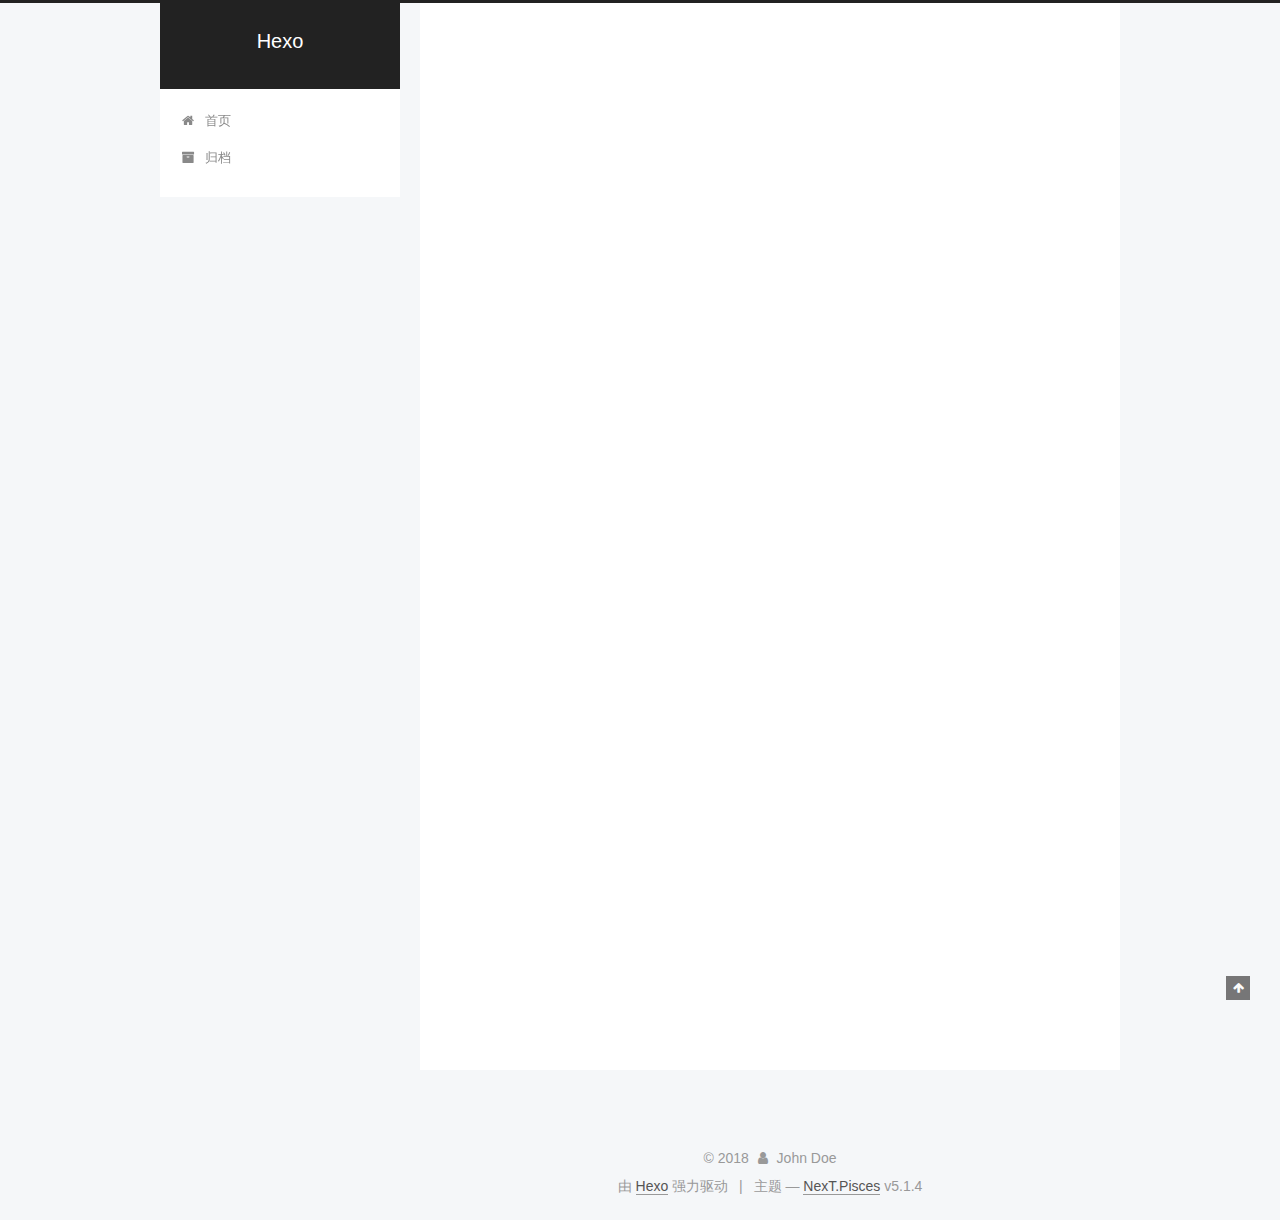
==== commit 113fcd5c: "Site updated: 2018-05-14 12:57:22" ====
--- a/index.html
+++ b/index.html
@@ -234,7 +234,7 @@
     <span hidden itemprop="author" itemscope itemtype="http://schema.org/Person">
       <meta itemprop="name" content="John Doe">
       <meta itemprop="description" content="">
-      <meta itemprop="image" content="/images/avatar.gif">
+      <meta itemprop="image" content="/uploads/IronMen.png">
     </span>
 
     <span hidden itemprop="publisher" itemscope itemtype="http://schema.org/Organization">
@@ -379,6 +379,10 @@
         <div class="site-overview">
           <div class="site-author motion-element" itemprop="author" itemscope itemtype="http://schema.org/Person">
             
+              <img class="site-author-image" itemprop="image"
+                src="/uploads/IronMen.png"
+                alt="John Doe" />
+            
               <p class="site-author-name" itemprop="name">John Doe</p>
               <p class="site-description motion-element" itemprop="description"></p>
           </div>
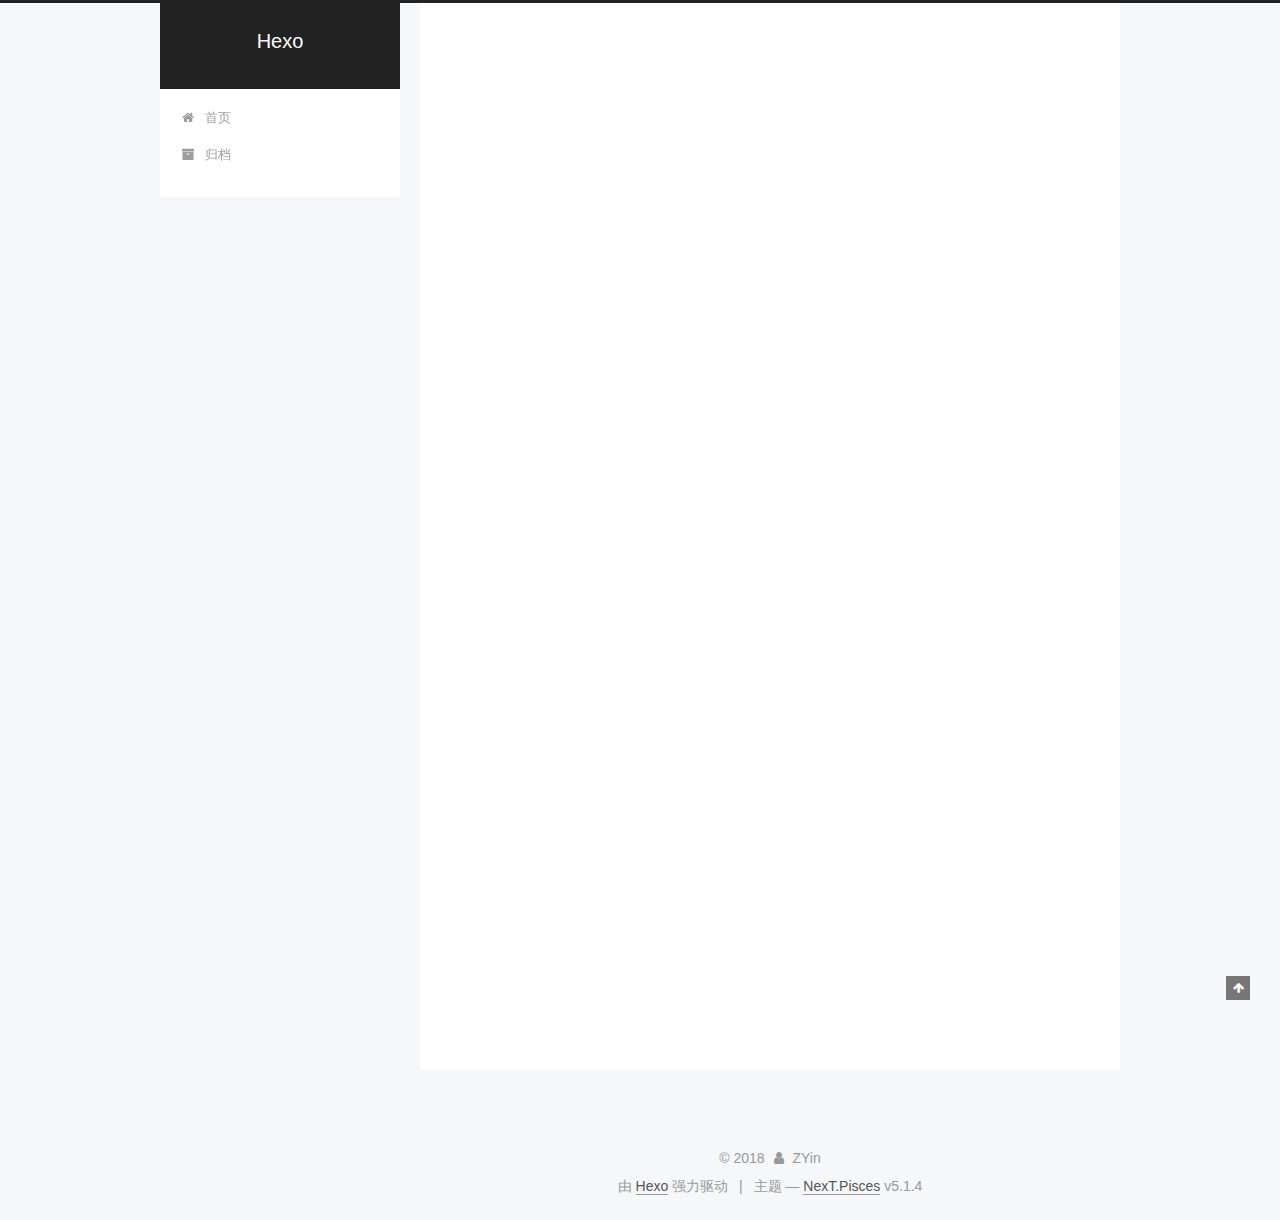
==== commit 4b9719cd: "Site updated: 2018-05-14 13:02:10" ====
--- a/index.html
+++ b/index.html
@@ -232,7 +232,7 @@
     <link itemprop="mainEntityOfPage" href="http://yoursite.com/2018/05/14/hello-world/">
 
     <span hidden itemprop="author" itemscope itemtype="http://schema.org/Person">
-      <meta itemprop="name" content="John Doe">
+      <meta itemprop="name" content="ZYin">
       <meta itemprop="description" content="">
       <meta itemprop="image" content="/uploads/IronMen.png">
     </span>
@@ -381,9 +381,9 @@
             
               <img class="site-author-image" itemprop="image"
                 src="/uploads/IronMen.png"
-                alt="John Doe" />
-            
-              <p class="site-author-name" itemprop="name">John Doe</p>
+                alt="ZYin" />
+            
+              <p class="site-author-name" itemprop="name">ZYin</p>
               <p class="site-description motion-element" itemprop="description"></p>
           </div>
 
@@ -439,7 +439,7 @@
   <span class="with-love">
     <i class="fa fa-user"></i>
   </span>
-  <span class="author" itemprop="copyrightHolder">John Doe</span>
+  <span class="author" itemprop="copyrightHolder">ZYin</span>
 
   
 </div>
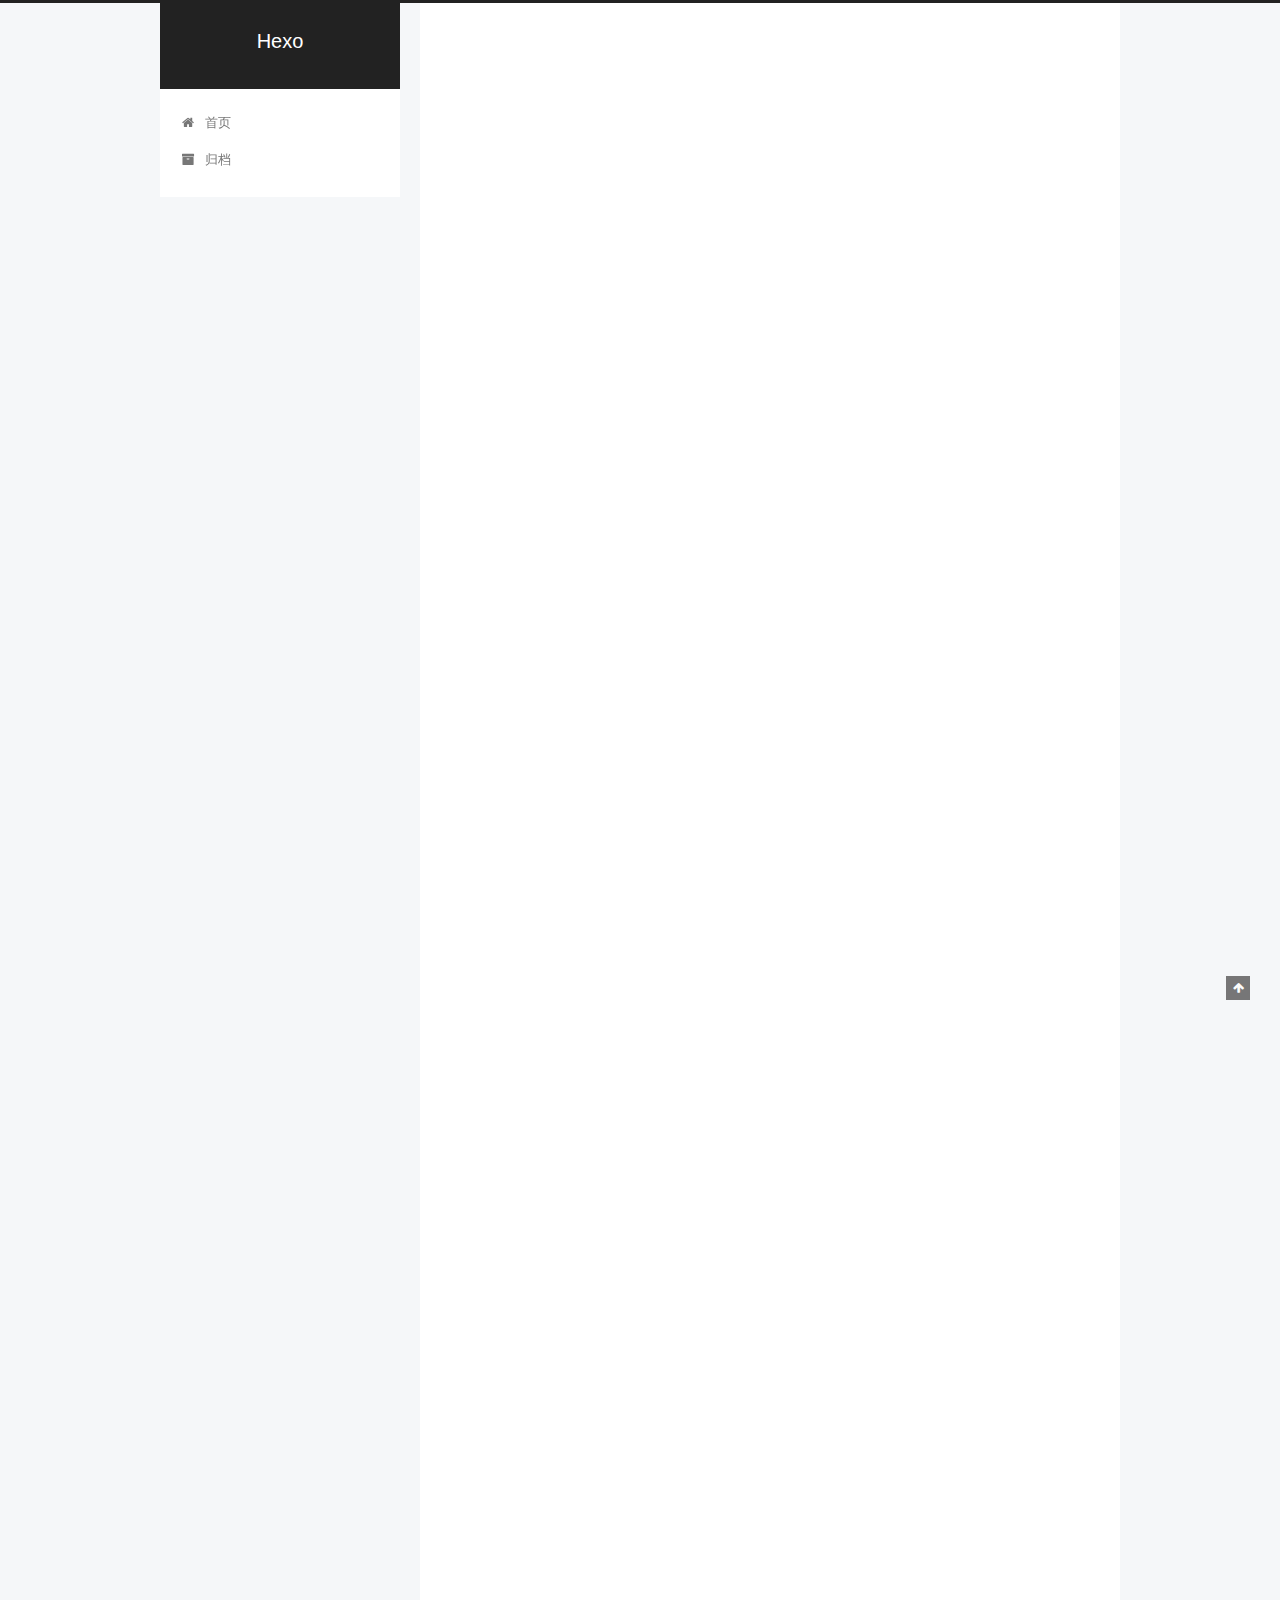
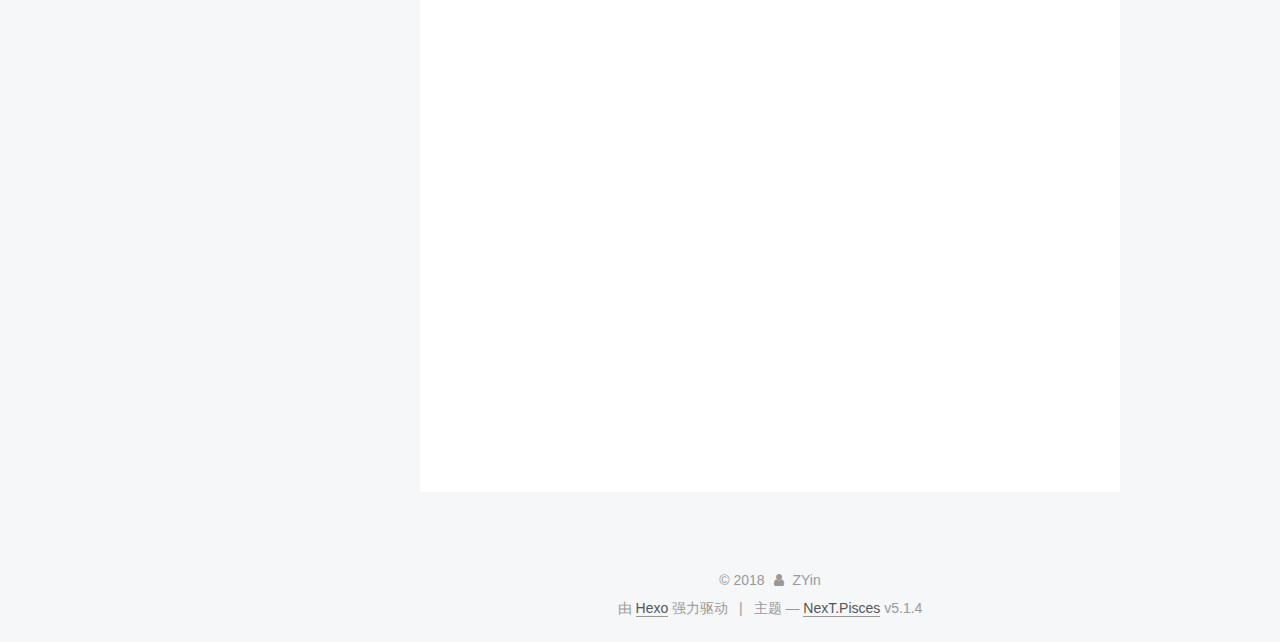
==== commit 69731e8f: "Site updated: 2018-05-15 11:48:30" ====
--- a/index.html
+++ b/index.html
@@ -229,6 +229,138 @@
   
   
   <div class="post-block">
+    <link itemprop="mainEntityOfPage" href="http://yoursite.com/2018/05/15/博客搭建/">
+
+    <span hidden itemprop="author" itemscope itemtype="http://schema.org/Person">
+      <meta itemprop="name" content="ZYin">
+      <meta itemprop="description" content="">
+      <meta itemprop="image" content="/uploads/IronMen.png">
+    </span>
+
+    <span hidden itemprop="publisher" itemscope itemtype="http://schema.org/Organization">
+      <meta itemprop="name" content="Hexo">
+    </span>
+
+    
+      <header class="post-header">
+
+        
+        
+          <h1 class="post-title" itemprop="name headline">
+                
+                <a class="post-title-link" href="/2018/05/15/博客搭建/" itemprop="url">搭建个人博客及个人遇到的问题</a></h1>
+        
+
+        <div class="post-meta">
+          <span class="post-time">
+            
+              <span class="post-meta-item-icon">
+                <i class="fa fa-calendar-o"></i>
+              </span>
+              
+                <span class="post-meta-item-text">发表于</span>
+              
+              <time title="创建于" itemprop="dateCreated datePublished" datetime="2018-05-15T10:28:06+08:00">
+                2018-05-15
+              </time>
+            
+
+            
+
+            
+          </span>
+
+          
+
+          
+            
+          
+
+          
+          
+
+          
+
+          
+
+          
+
+        </div>
+      </header>
+    
+
+    
+    
+    
+    <div class="post-body" itemprop="articleBody">
+
+      
+      
+
+      
+        
+          
+            <h6 id="本着分享的精神与学习交友的目的，我，终于拥有属于自己的blog啦啦啦！毕竟先有了zy2194089665-github-io，第一篇博文就以我个人搭建hexo的经历来开刀吧！"><a href="#本着分享的精神与学习交友的目的，我，终于拥有属于自己的blog啦啦啦！毕竟先有了zy2194089665-github-io，第一篇博文就以我个人搭建hexo的经历来开刀吧！" class="headerlink" title="本着分享的精神与学习交友的目的，我，终于拥有属于自己的blog啦啦啦！毕竟先有了zy2194089665.github.io，第一篇博文就以我个人搭建hexo的经历来开刀吧！"></a>本着分享的精神与学习交友的目的，我，终于拥有属于自己的blog啦啦啦！毕竟先有了<a href="https://note.youdao.com/" target="_blank" rel="noopener">zy2194089665.github.io</a>，第一篇博文就以我个人搭建hexo的经历来开刀吧！</h6><p>网上已经有很多大神写好的搭建教程，我就不重复造轮子了，扔几个推荐教程给各位</p>
+<p>1.<a href="https://zhuanlan.zhihu.com/p/32957389?utm_source=wechat_session&amp;utm_medium=social" target="_blank" rel="noopener">技术小白搭建个人博客Github+Hexo</a></p>
+<ol start="2">
+<li><a href="https://zm10.sm-tc.cn/?src=l4uLj4zF0NCdk5CY0ZyMm5HRkZqL0LeQjJeanqCcl4fQno2LlpyTmtCbmouelpOM0MjHx83JycfG&amp;uid=48800640a1eafa26c7c494f0d79663f5&amp;hid=ac6cdaed9cd6ef7fac415f676318546d&amp;pos=6&amp;cid=9&amp;time=1526050366555&amp;from=click&amp;restype=1&amp;pagetype=0000004000000402&amp;bu=structure_web_info&amp;query=%E5%A6%82%E4%BD%95%E8%AE%A9%E4%BB%96%E4%BA%BA%E4%B9%9F%E5%8F%AF%E4%BB%A5%E8%AE%BF%E9%97%AE%E8%87%AA%E5%B7%B1%E7%9A%84hexo%E5%8D%9A%E5%AE%A2&amp;mode=&amp;v=1&amp;force=true&amp;wap=false&amp;uc_param_str=dnntnwvepffrgibijbprsvdsdichei" target="_blank" rel="noopener">用Hexo + github搭建自己的博客 — 再也不用羡慕别人了！</a></li>
+</ol>
+<p>通过这两个教程可以解决绝大部分的安装问题</p>
+<hr>
+<h5 id="下面我来谈谈一些要注意的地方吧"><a href="#下面我来谈谈一些要注意的地方吧" class="headerlink" title="下面我来谈谈一些要注意的地方吧"></a>下面我来谈谈一些要注意的地方吧</h5><ul>
+<li>在创建本地独立博客文件夹前后注意启用Git的地方：创建前选用开始栏中的Git bash，创建后，则应该右键独立文件夹，选择Git Bash here</li>
+<li>编辑博客主题文件中的 _config.yml配置文件时，最好别用记事本，因为实在是对用户不够友好，编辑文本时，我就因为冒号是中文字符，但又难以发现，而费了好长时间，编程十分钟调试一小时真不是闹着玩的，在此推荐sublime或nodepad++打开该文件</li>
+<li>………….</li>
+</ul>
+<h6 id="在安装期间还遇到过各种不懂得问题，像搭建好本地blog，将blog部署到Github上后，本地blog和网页上的blog都显示的是网页缩略形式，主题不能显示，这个问题在我删除本地博客独立文件并重建了一个，再按照教程将这步之后的又重做了一遍才得以解决，然而我还是一脸懵逼，不知道问题所在，还有“npm-command-can-not-found”，Github上创建的respository不能生成Github-Page等等，虽然这些都解决了，不过之后的工作都是在用万能重建法解决前面的这些问题后，然后一脸懵的继续下去的，在这过程中接触到的node-js-Git命令，npm命令等等仍让我大开眼界，我现在能做的只有继续前进，慢慢积累，找寻机会"><a href="#在安装期间还遇到过各种不懂得问题，像搭建好本地blog，将blog部署到Github上后，本地blog和网页上的blog都显示的是网页缩略形式，主题不能显示，这个问题在我删除本地博客独立文件并重建了一个，再按照教程将这步之后的又重做了一遍才得以解决，然而我还是一脸懵逼，不知道问题所在，还有“npm-command-can-not-found”，Github上创建的respository不能生成Github-Page等等，虽然这些都解决了，不过之后的工作都是在用万能重建法解决前面的这些问题后，然后一脸懵的继续下去的，在这过程中接触到的node-js-Git命令，npm命令等等仍让我大开眼界，我现在能做的只有继续前进，慢慢积累，找寻机会" class="headerlink" title="在安装期间还遇到过各种不懂得问题，像搭建好本地blog，将blog部署到Github上后，本地blog和网页上的blog都显示的是网页缩略形式，主题不能显示，这个问题在我删除本地博客独立文件并重建了一个，再按照教程将这步之后的又重做了一遍才得以解决，然而我还是一脸懵逼，不知道问题所在，还有“npm command can not found”，Github上创建的respository不能生成Github Page等等，虽然这些都解决了，不过之后的工作都是在用万能重建法解决前面的这些问题后，然后一脸懵的继续下去的，在这过程中接触到的node.js,Git命令，npm命令等等仍让我大开眼界，我现在能做的只有继续前进，慢慢积累，找寻机会"></a>在安装期间还遇到过各种不懂得问题，像搭建好本地blog，将blog部署到Github上后，本地blog和网页上的blog都显示的是网页缩略形式，主题不能显示，这个问题在我删除本地博客独立文件并重建了一个，再按照教程将这步之后的又重做了一遍才得以解决，然而我还是一脸懵逼，不知道问题所在，还有“npm command can not found”，Github上创建的respository不能生成Github Page等等，虽然这些都解决了，不过之后的工作都是在用万能重建法解决前面的这些问题后，然后一脸懵的继续下去的，在这过程中接触到的node.js,Git命令，npm命令等等仍让我大开眼界，我现在能做的只有继续前进，慢慢积累，找寻机会</h6><p>限于时间和对相关操作的生疏，第一篇blog在此结束，之后我会开设Java编程专栏，毕竟自己最近在学习Java嘛，只有让大家看到，有人来指点，我才能看到不同的东西嘛，哈哈哈，在此特意感谢我璐姐将Hexo推荐给我，各位，晚安！</p>
+
+          
+        
+      
+    </div>
+    
+    
+    
+
+    
+
+    
+
+    
+
+    <footer class="post-footer">
+      
+
+      
+
+      
+
+      
+      
+        <div class="post-eof"></div>
+      
+    </footer>
+  </div>
+  
+  
+  
+  </article>
+
+
+    
+      
+
+  
+
+  
+  
+  
+
+  <article class="post post-type-normal" itemscope itemtype="http://schema.org/Article">
+  
+  
+  
+  <div class="post-block">
     <link itemprop="mainEntityOfPage" href="http://yoursite.com/2018/05/14/hello-world/">
 
     <span hidden itemprop="author" itemscope itemtype="http://schema.org/Person">
@@ -394,7 +526,7 @@
               
                 <a href="/archives/">
               
-                  <span class="site-state-item-count">1</span>
+                  <span class="site-state-item-count">2</span>
                   <span class="site-state-item-name">日志</span>
                 </a>
               </div>
--- a/css/main.css
+++ b/css/main.css
@@ -1823,7 +1823,7 @@
   width: 4px;
   height: 4px;
   border-radius: 50%;
-  background: #06ff71;
+  background: #1191df;
 }
 .links-of-blogroll {
   font-size: 13px;
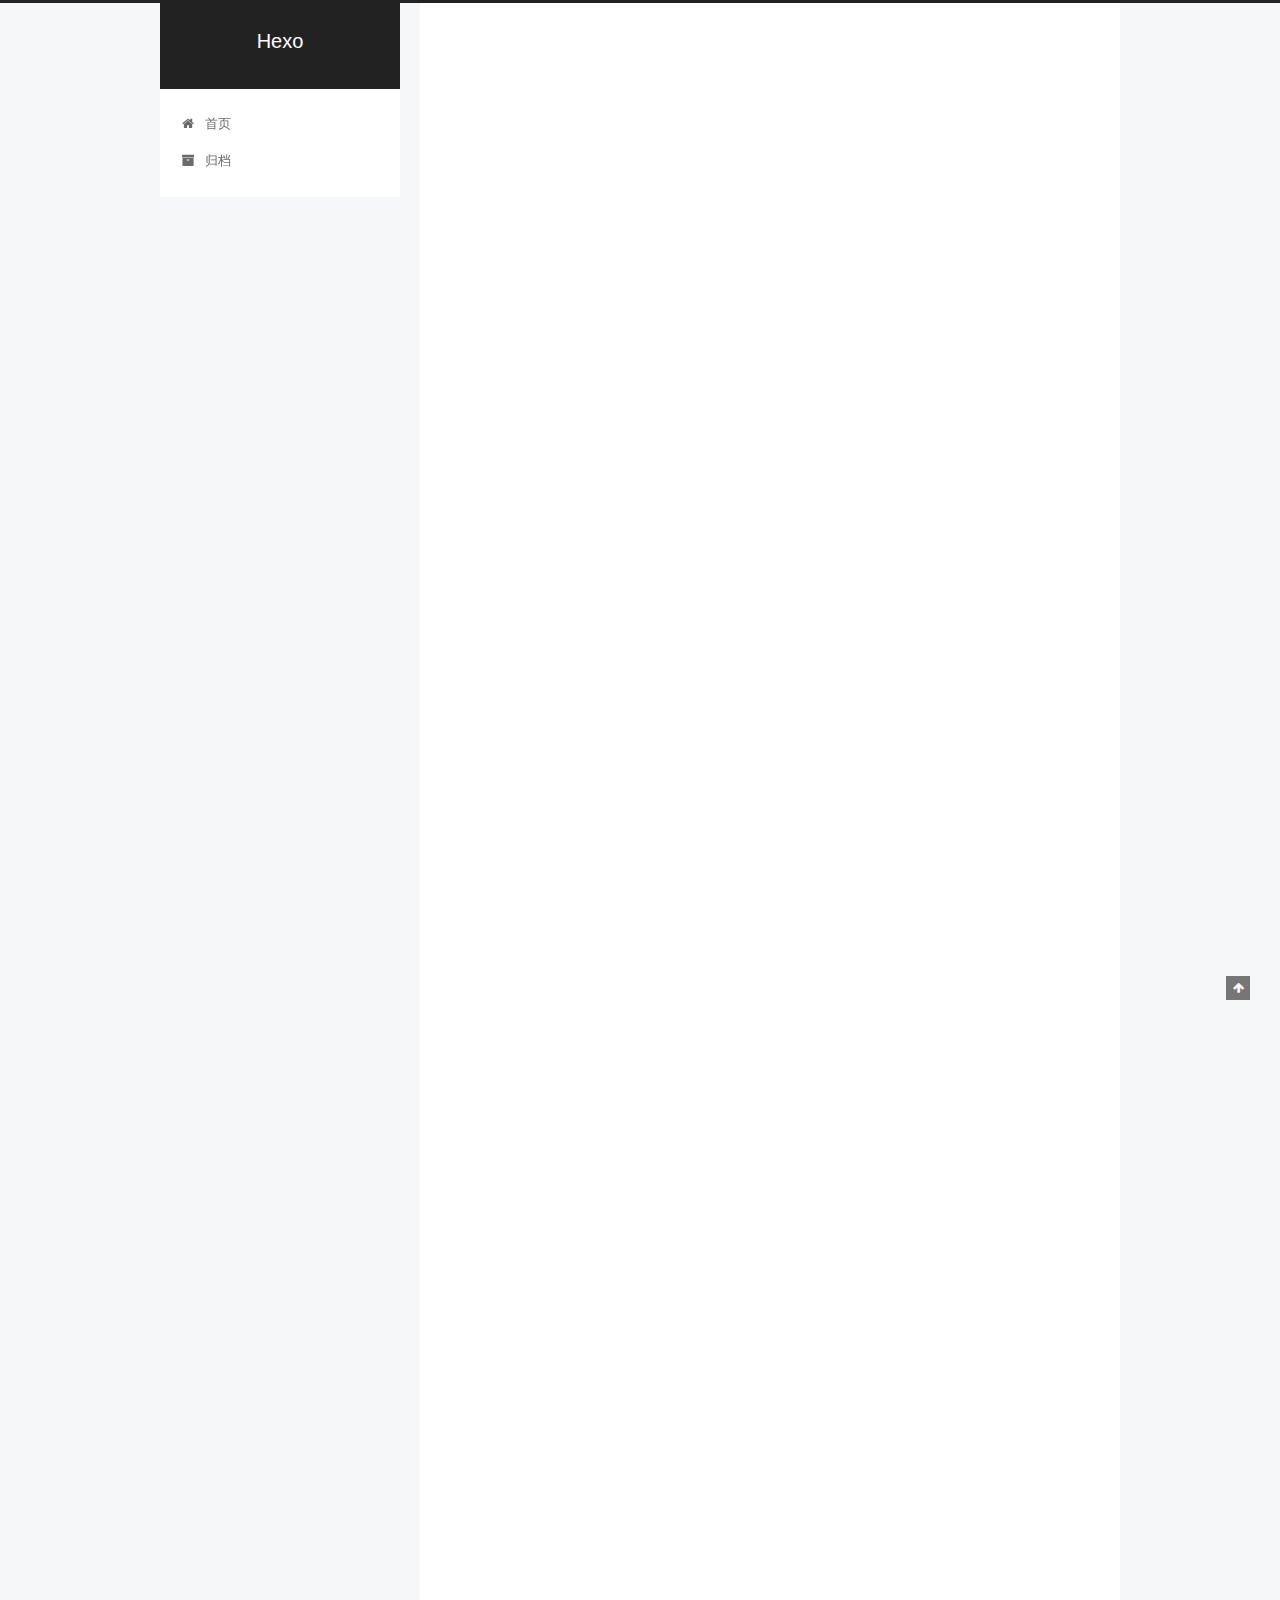
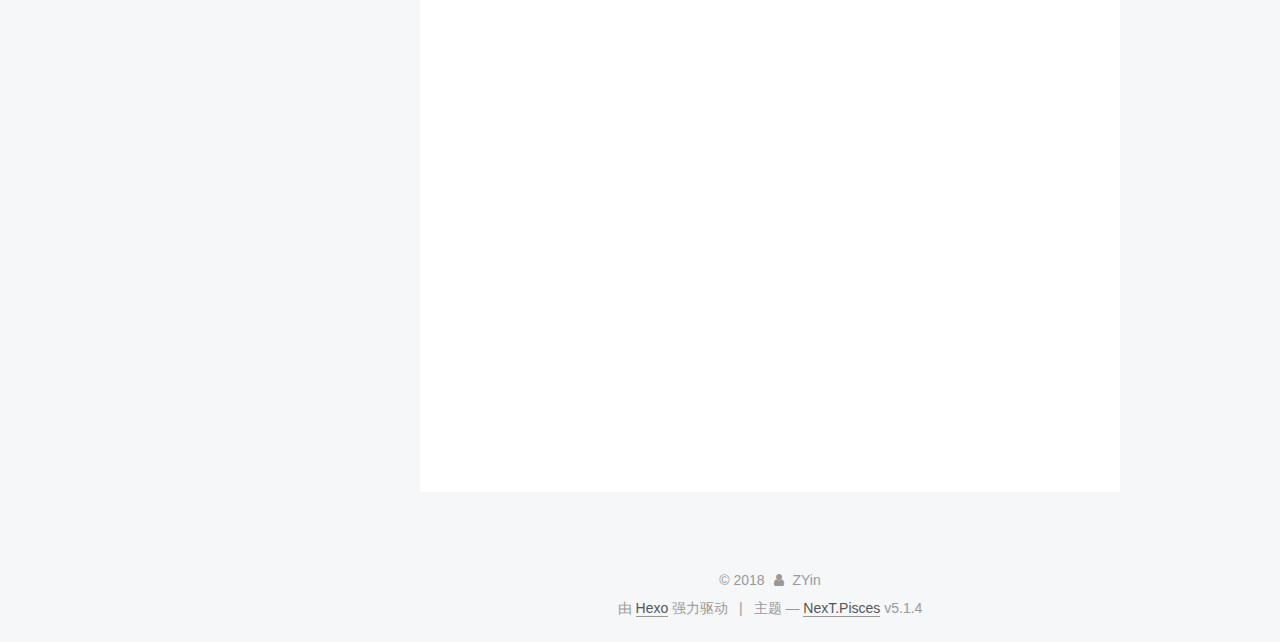
==== commit 95251e22: "Site updated: 2018-05-15 11:51:10" ====
--- a/index.html
+++ b/index.html
@@ -300,7 +300,7 @@
       
         
           
-            <h6 id="本着分享的精神与学习交友的目的，我，终于拥有属于自己的blog啦啦啦！毕竟先有了zy2194089665-github-io，第一篇博文就以我个人搭建hexo的经历来开刀吧！"><a href="#本着分享的精神与学习交友的目的，我，终于拥有属于自己的blog啦啦啦！毕竟先有了zy2194089665-github-io，第一篇博文就以我个人搭建hexo的经历来开刀吧！" class="headerlink" title="本着分享的精神与学习交友的目的，我，终于拥有属于自己的blog啦啦啦！毕竟先有了zy2194089665.github.io，第一篇博文就以我个人搭建hexo的经历来开刀吧！"></a>本着分享的精神与学习交友的目的，我，终于拥有属于自己的blog啦啦啦！毕竟先有了<a href="https://note.youdao.com/" target="_blank" rel="noopener">zy2194089665.github.io</a>，第一篇博文就以我个人搭建hexo的经历来开刀吧！</h6><p>网上已经有很多大神写好的搭建教程，我就不重复造轮子了，扔几个推荐教程给各位</p>
+            <h6 id="本着分享的精神与学习交友的目的，我，终于拥有属于自己的blog啦啦啦！毕竟先有了zy的blog，第一篇博文就以我个人搭建hexo的经历来开刀吧！"><a href="#本着分享的精神与学习交友的目的，我，终于拥有属于自己的blog啦啦啦！毕竟先有了zy的blog，第一篇博文就以我个人搭建hexo的经历来开刀吧！" class="headerlink" title="本着分享的精神与学习交友的目的，我，终于拥有属于自己的blog啦啦啦！毕竟先有了zy的blog，第一篇博文就以我个人搭建hexo的经历来开刀吧！"></a>本着分享的精神与学习交友的目的，我，终于拥有属于自己的blog啦啦啦！毕竟先有了<a href="https://zy2194089665.github.io/" target="_blank" rel="noopener">zy的blog</a>，第一篇博文就以我个人搭建hexo的经历来开刀吧！</h6><p>网上已经有很多大神写好的搭建教程，我就不重复造轮子了，扔几个推荐教程给各位</p>
 <p>1.<a href="https://zhuanlan.zhihu.com/p/32957389?utm_source=wechat_session&amp;utm_medium=social" target="_blank" rel="noopener">技术小白搭建个人博客Github+Hexo</a></p>
 <ol start="2">
 <li><a href="https://zm10.sm-tc.cn/?src=l4uLj4zF0NCdk5CY0ZyMm5HRkZqL0LeQjJeanqCcl4fQno2LlpyTmtCbmouelpOM0MjHx83JycfG&amp;uid=48800640a1eafa26c7c494f0d79663f5&amp;hid=ac6cdaed9cd6ef7fac415f676318546d&amp;pos=6&amp;cid=9&amp;time=1526050366555&amp;from=click&amp;restype=1&amp;pagetype=0000004000000402&amp;bu=structure_web_info&amp;query=%E5%A6%82%E4%BD%95%E8%AE%A9%E4%BB%96%E4%BA%BA%E4%B9%9F%E5%8F%AF%E4%BB%A5%E8%AE%BF%E9%97%AE%E8%87%AA%E5%B7%B1%E7%9A%84hexo%E5%8D%9A%E5%AE%A2&amp;mode=&amp;v=1&amp;force=true&amp;wap=false&amp;uc_param_str=dnntnwvepffrgibijbprsvdsdichei" target="_blank" rel="noopener">用Hexo + github搭建自己的博客 — 再也不用羡慕别人了！</a></li>
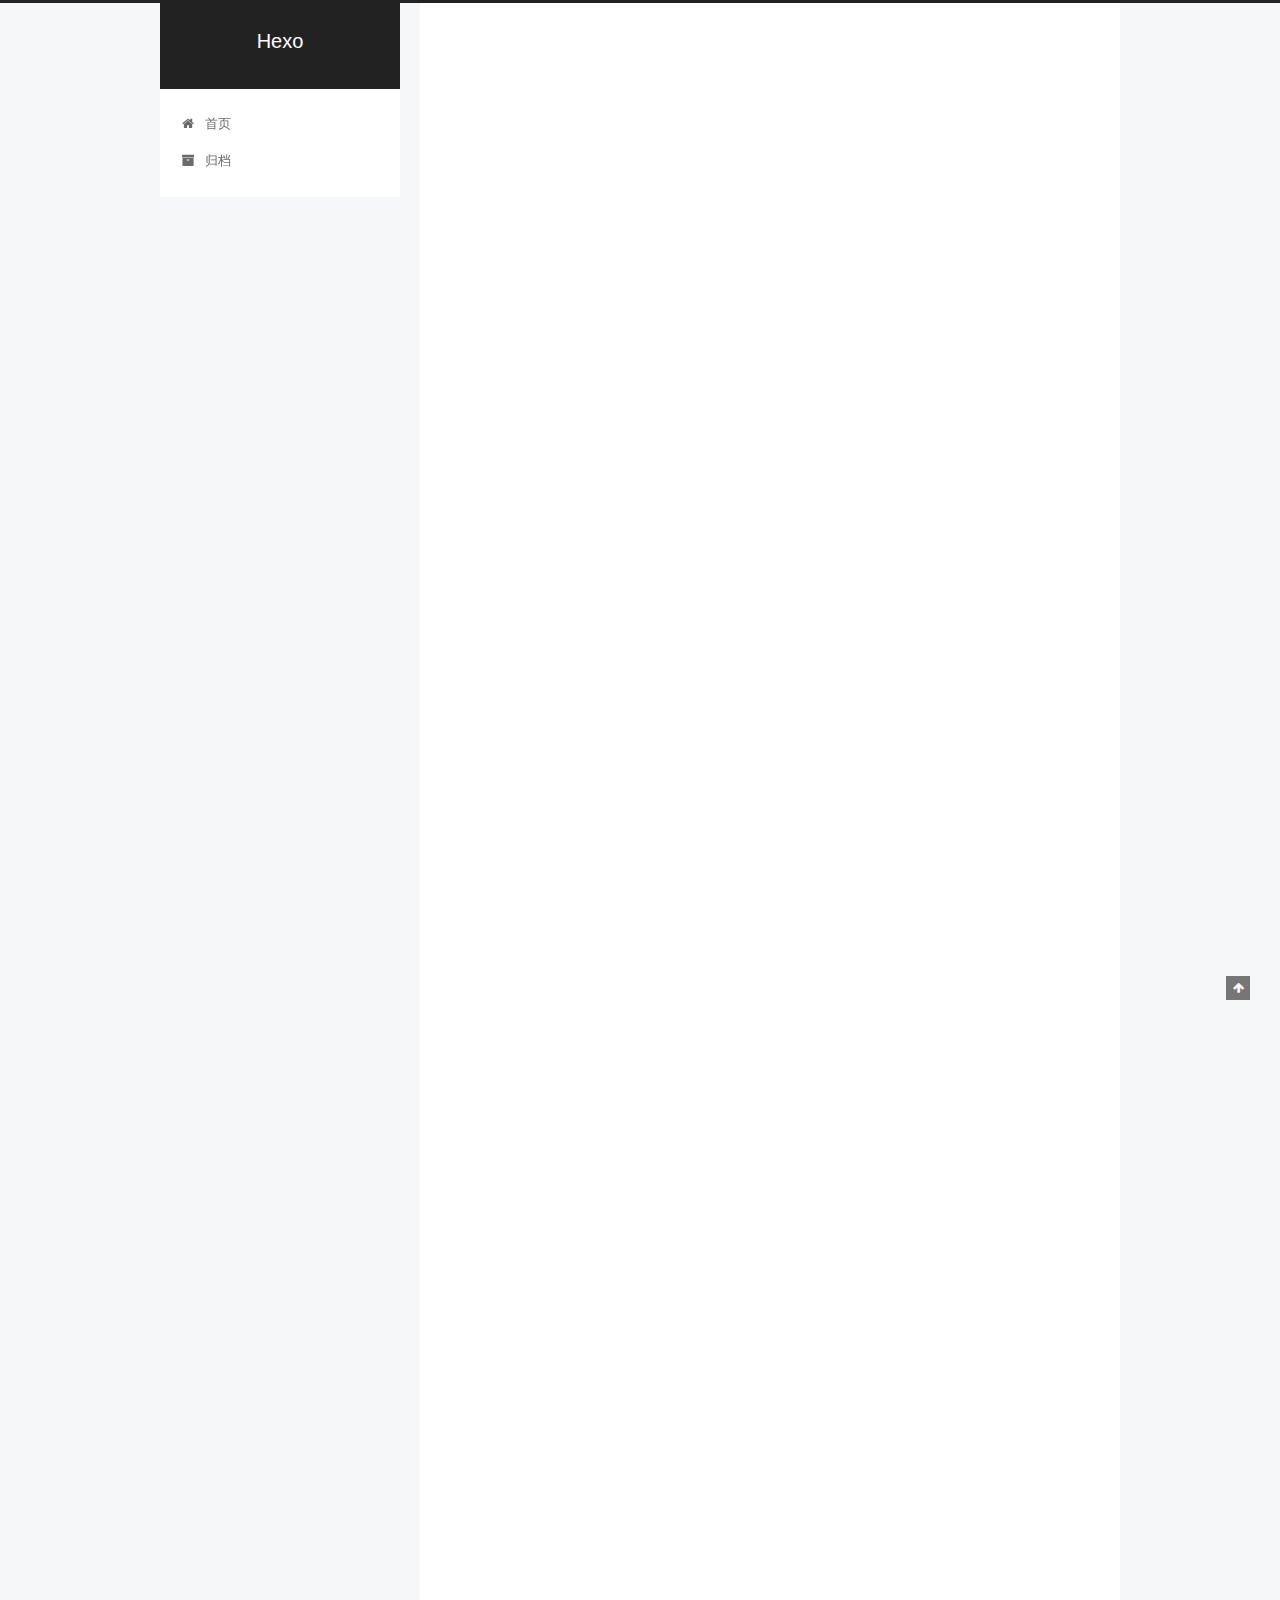
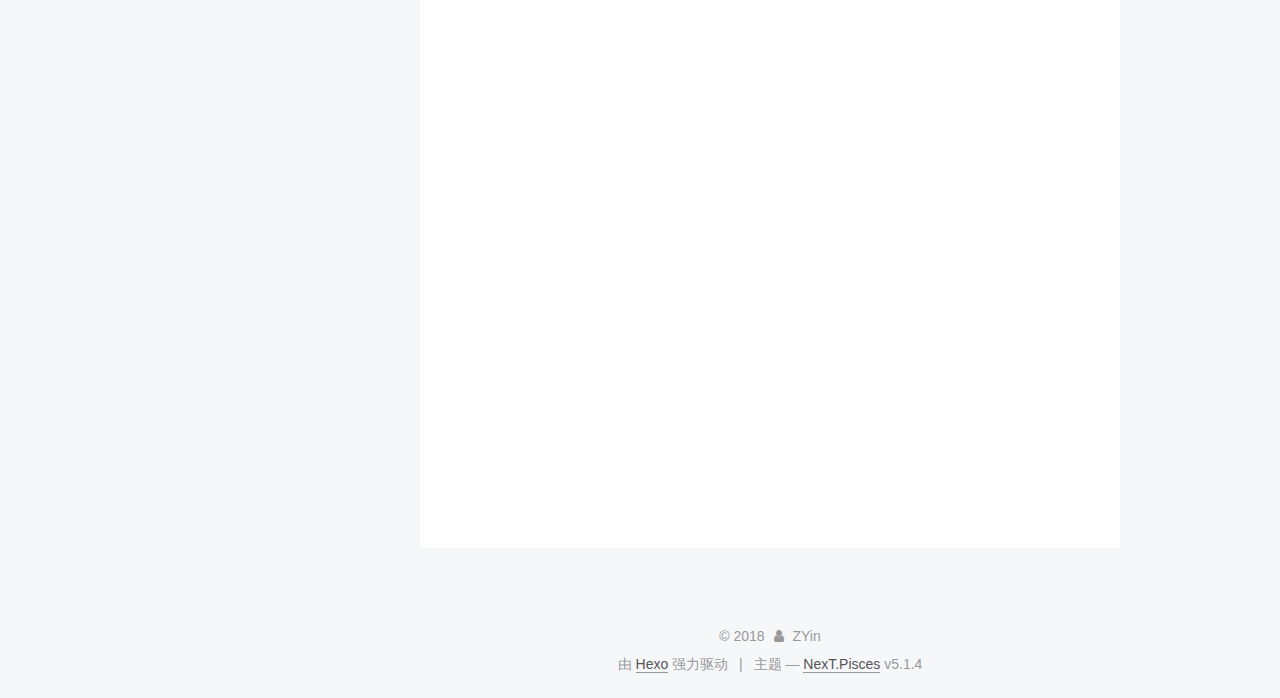
==== commit 212522a0: "Site updated: 2018-07-12 20:31:51" ====
--- a/index.html
+++ b/index.html
@@ -313,6 +313,7 @@
 <li>………….</li>
 </ul>
 <h6 id="在安装期间还遇到过各种不懂得问题，像搭建好本地blog，将blog部署到Github上后，本地blog和网页上的blog都显示的是网页缩略形式，主题不能显示，这个问题在我删除本地博客独立文件并重建了一个，再按照教程将这步之后的又重做了一遍才得以解决，然而我还是一脸懵逼，不知道问题所在，还有“npm-command-can-not-found”，Github上创建的respository不能生成Github-Page等等，虽然这些都解决了，不过之后的工作都是在用万能重建法解决前面的这些问题后，然后一脸懵的继续下去的，在这过程中接触到的node-js-Git命令，npm命令等等仍让我大开眼界，我现在能做的只有继续前进，慢慢积累，找寻机会"><a href="#在安装期间还遇到过各种不懂得问题，像搭建好本地blog，将blog部署到Github上后，本地blog和网页上的blog都显示的是网页缩略形式，主题不能显示，这个问题在我删除本地博客独立文件并重建了一个，再按照教程将这步之后的又重做了一遍才得以解决，然而我还是一脸懵逼，不知道问题所在，还有“npm-command-can-not-found”，Github上创建的respository不能生成Github-Page等等，虽然这些都解决了，不过之后的工作都是在用万能重建法解决前面的这些问题后，然后一脸懵的继续下去的，在这过程中接触到的node-js-Git命令，npm命令等等仍让我大开眼界，我现在能做的只有继续前进，慢慢积累，找寻机会" class="headerlink" title="在安装期间还遇到过各种不懂得问题，像搭建好本地blog，将blog部署到Github上后，本地blog和网页上的blog都显示的是网页缩略形式，主题不能显示，这个问题在我删除本地博客独立文件并重建了一个，再按照教程将这步之后的又重做了一遍才得以解决，然而我还是一脸懵逼，不知道问题所在，还有“npm command can not found”，Github上创建的respository不能生成Github Page等等，虽然这些都解决了，不过之后的工作都是在用万能重建法解决前面的这些问题后，然后一脸懵的继续下去的，在这过程中接触到的node.js,Git命令，npm命令等等仍让我大开眼界，我现在能做的只有继续前进，慢慢积累，找寻机会"></a>在安装期间还遇到过各种不懂得问题，像搭建好本地blog，将blog部署到Github上后，本地blog和网页上的blog都显示的是网页缩略形式，主题不能显示，这个问题在我删除本地博客独立文件并重建了一个，再按照教程将这步之后的又重做了一遍才得以解决，然而我还是一脸懵逼，不知道问题所在，还有“npm command can not found”，Github上创建的respository不能生成Github Page等等，虽然这些都解决了，不过之后的工作都是在用万能重建法解决前面的这些问题后，然后一脸懵的继续下去的，在这过程中接触到的node.js,Git命令，npm命令等等仍让我大开眼界，我现在能做的只有继续前进，慢慢积累，找寻机会</h6><p>限于时间和对相关操作的生疏，第一篇blog在此结束，之后我会开设Java编程专栏，毕竟自己最近在学习Java嘛，只有让大家看到，有人来指点，我才能看到不同的东西嘛，哈哈哈，在此特意感谢我璐姐将Hexo推荐给我，各位，晚安！</p>
+<p><img src="http://note.youdao.com/noteshare?id=15bccbd2a5601c4634f5c3c795c6f7db&amp;sub=F10B31D7459947F6ABE3E1F6DB3B6F73" alt="ironmen"></p>
 
           
         
